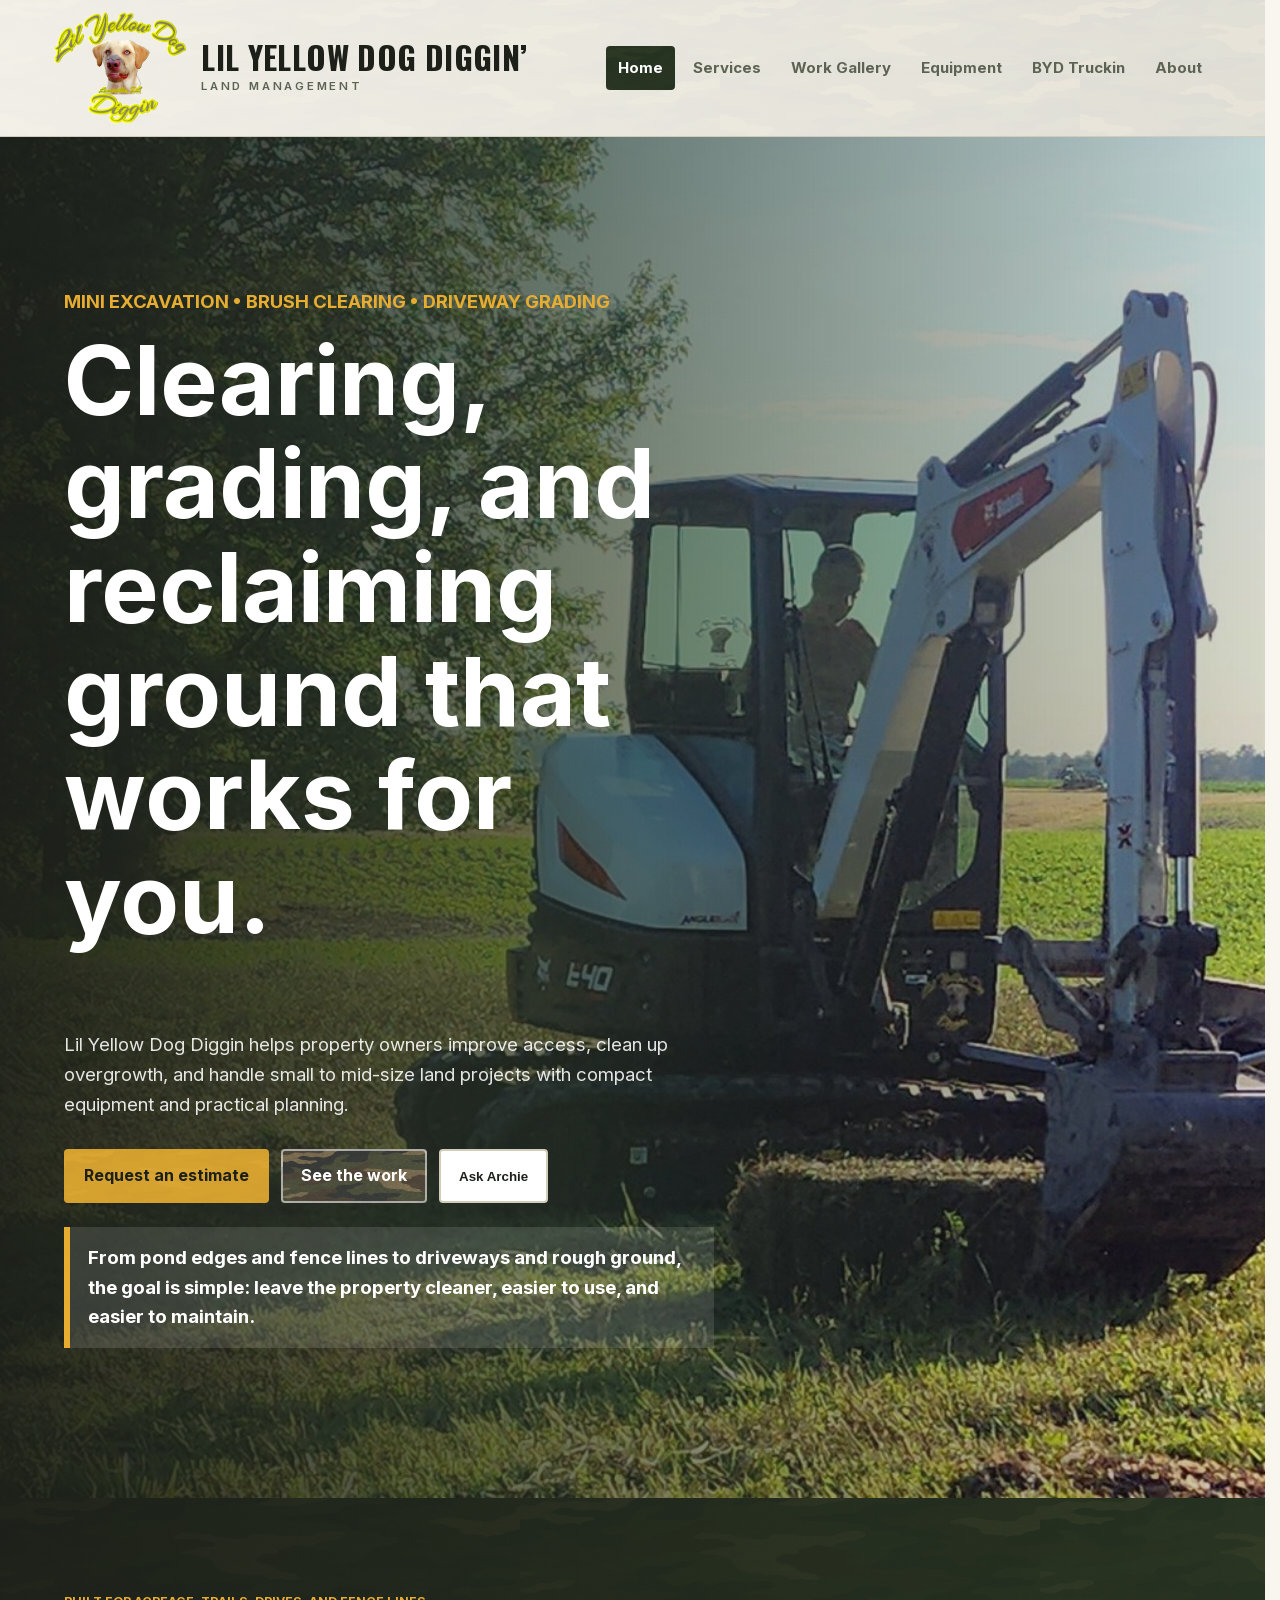
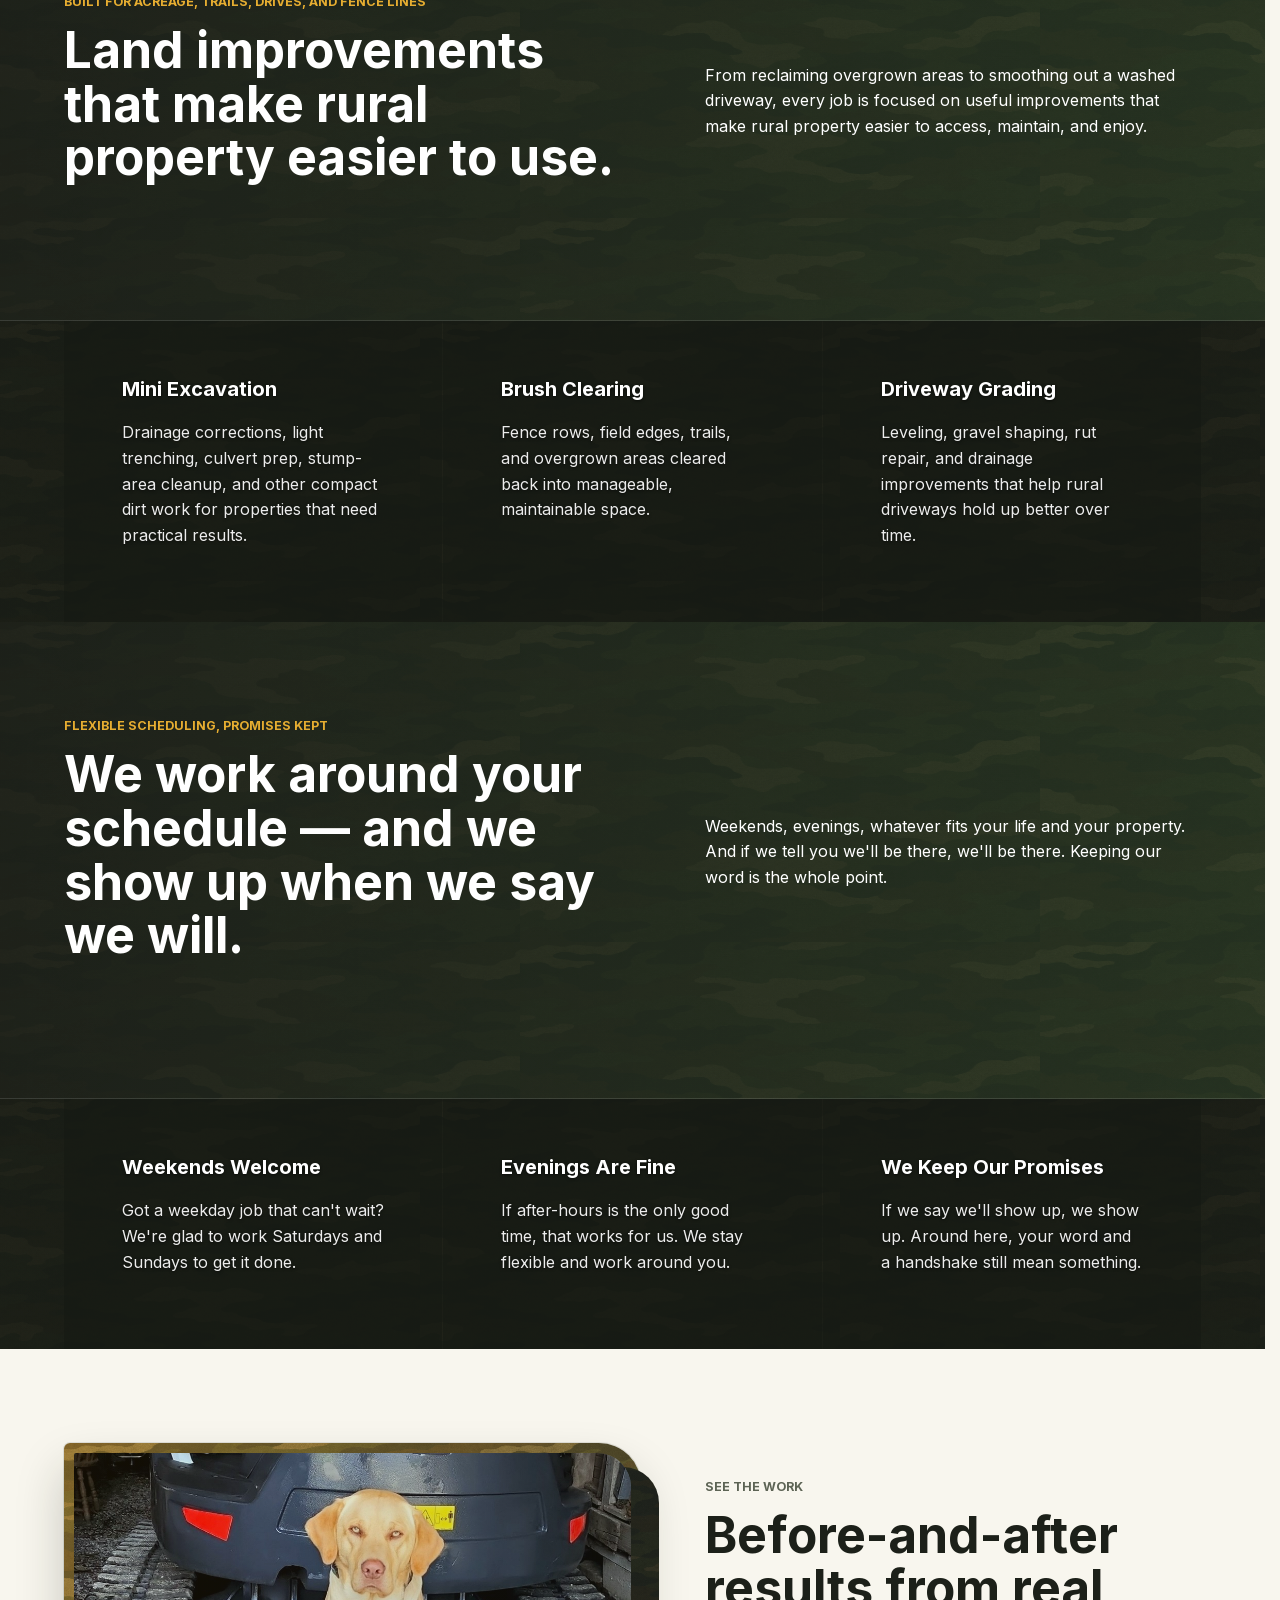
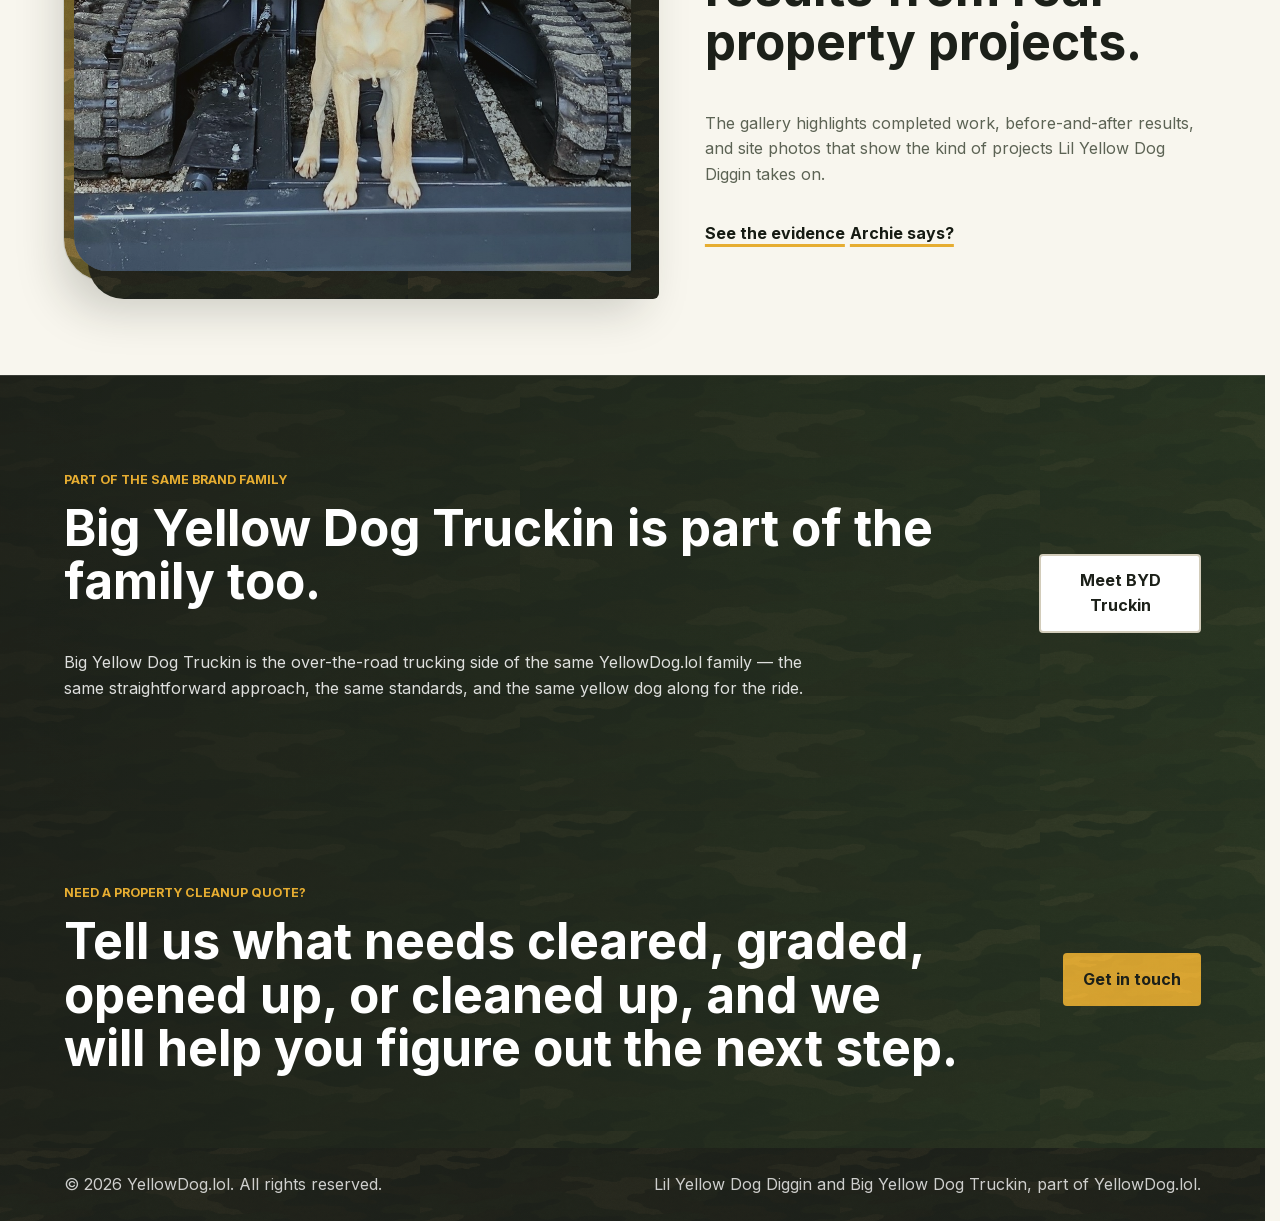
==== index.html @ 8adab882 "Add Open Graph / Twitter share tags So link previews (Facebook, iMessage, etc.) show the site title," ====
<!doctype html>
<html lang="en">
  <head>
    <meta charset="utf-8">
    <meta name="viewport" content="width=device-width, initial-scale=1">
    <title>Lil Yellow Dog Diggin | Land Management & Mini Excavation</title>
    <meta name="description" content="Mini excavation, mowing, brush clearing, fence row cleanup, driveway grading, deer food plots, and small-acreage land management.">
    <meta property="og:type" content="website">
    <meta property="og:site_name" content="Lil Yellow Dog Diggin">
    <meta property="og:title" content="Lil Yellow Dog Diggin | Land Management &amp; Mini Excavation">
    <meta property="og:description" content="Mini excavation, mowing, brush clearing, fence row cleanup, driveway grading, deer food plots, and small-acreage land management.">
    <meta property="og:url" content="https://yellowdog.lol/">
    <meta property="og:image" content="https://yellowdog.lol/assets/images/hero_01_field-machine.jpg">
    <meta property="og:image:width" content="1920">
    <meta property="og:image:height" content="1080">
    <meta property="og:image:alt" content="Lil Yellow Dog Diggin at work in the field">
    <meta name="twitter:card" content="summary_large_image">
    <meta name="twitter:title" content="Lil Yellow Dog Diggin | Land Management &amp; Mini Excavation">
    <meta name="twitter:description" content="Mini excavation, mowing, brush clearing, fence row cleanup, driveway grading, deer food plots, and small-acreage land management.">
    <meta name="twitter:image" content="https://yellowdog.lol/assets/images/hero_01_field-machine.jpg">
    <link rel="icon" href="assets/images/favicon_512.png">
    <link rel="apple-touch-icon" href="assets/images/apple-touch-icon.png">
    <link rel="preload" href="assets/fonts/inter-latin-var.woff2" as="font" type="font/woff2" crossorigin>
    <link rel="preload" href="assets/fonts/oswald-latin-var.woff2" as="font" type="font/woff2" crossorigin>
    <link rel="stylesheet" href="assets/css/styles.css">
  </head>
  <body>
    <header class="site-header">
      <a class="brand" href="index.html" aria-label="Lil Yellow Dog Diggin home">
        <img class="brand-logo" src="assets/images/logo-lil-yellow-dog.png" alt="">
        <span>
          <strong>Lil Yellow Dog Diggin’</strong>
          <small>Land Management</small>
        </span>
      </a>
      <button class="nav-toggle" type="button" aria-expanded="false" aria-controls="site-nav">Menu</button>
      <nav class="site-nav" id="site-nav" aria-label="Main navigation">
        <a href="index.html" aria-current="page">Home</a>
        <a href="services.html">Services</a>
        <a href="gallery.html">Work Gallery</a>
        <a href="equipment.html">Equipment</a>
        <a href="big-yellow-dog-truckin.html">BYD Truckin</a>
        <a href="about.html">About</a>
      </nav>
    </header>

    <main>
      <section class="hero">
        <img class="hero-photo field-machine" src="assets/images/hero_01_field-machine.jpg" alt="Mini excavator working along a rural field edge">
        <div class="hero-content">
          <p class="eyebrow">Mini excavation • Brush clearing • Driveway grading</p>
          <h1>Clearing, grading, and reclaiming ground that works for you.</h1>
          <p>Lil Yellow Dog Diggin helps property owners improve access, clean up overgrowth, and handle small to mid-size land projects with compact equipment and practical planning.</p>
          <div class="button-row">
            <a class="button primary" href="about.html#contact">Request an estimate</a>
            <a class="button secondary" href="gallery.html">See the work</a>
            <button
              class="button light archie-trigger"
              type="button"
              data-archie-quote="If it smells like mud and looks expensive, we should absolutely go inspect it."
            >
              Ask Archie
            </button>
          </div>
          <p class="archie-note light">From pond edges and fence lines to driveways and rough ground, the goal is simple: leave the property cleaner, easier to use, and easier to maintain.</p>
        </div>
      </section>

      <section class="section intro-grid">
        <div>
          <p class="eyebrow">Built for acreage, trails, drives, and fence lines</p>
          <h2>Land improvements that make rural property easier to use.</h2>
        </div>
        <p>From reclaiming overgrown areas to smoothing out a washed driveway, every job is focused on useful improvements that make rural property easier to access, maintain, and enjoy.</p>
      </section>

      <section class="section service-band" aria-label="Featured services">
        <article>
          <h3>Mini Excavation</h3>
          <p>Drainage corrections, light trenching, culvert prep, stump-area cleanup, and other compact dirt work for properties that need practical results.</p>
        </article>
        <article>
          <h3>Brush Clearing</h3>
          <p>Fence rows, field edges, trails, and overgrown areas cleared back into manageable, maintainable space.</p>
        </article>
        <article>
          <h3>Driveway Grading</h3>
          <p>Leveling, gravel shaping, rut repair, and drainage improvements that help rural driveways hold up better over time.</p>
        </article>
      </section>

      <section class="section intro-grid">
        <div>
          <p class="eyebrow">Flexible scheduling, promises kept</p>
          <h2>We work around your schedule — and we show up when we say we will.</h2>
        </div>
        <p>Weekends, evenings, whatever fits your life and your property. And if we tell you we'll be there, we'll be there. Keeping our word is the whole point.</p>
      </section>

      <section class="section service-band" aria-label="How we work">
        <article>
          <h3>Weekends Welcome</h3>
          <p>Got a weekday job that can't wait? We're glad to work Saturdays and Sundays to get it done.</p>
        </article>
        <article>
          <h3>Evenings Are Fine</h3>
          <p>If after-hours is the only good time, that works for us. We stay flexible and work around you.</p>
        </article>
        <article>
          <h3>We Keep Our Promises</h3>
          <p>If we say we'll show up, we show up. Around here, your word and a handshake still mean something.</p>
        </article>
      </section>

      <section class="section split">
        <div class="image-frame feature-frame">
          <img src="assets/images/social_02_dog-front.jpg" alt="Lil Yellow Dog sitting on the front blade of a compact excavator">
        </div>
        <div>
          <p class="eyebrow">See the work</p>
          <h2>Before-and-after results from real property projects.</h2>
          <p>The gallery highlights completed work, before-and-after results, and site photos that show the kind of projects Lil Yellow Dog Diggin takes on.</p>
          <a class="text-link" href="gallery.html">See the evidence</a>
          <button
            class="archie-link"
            type="button"
            data-archie-quote="I was there for quality control, morale support, and any snack-related emergencies."
          >
            Archie says?
          </button>
        </div>
      </section>

      <section class="section business-strip">
        <div>
          <p class="eyebrow">Part of the same brand family</p>
          <h2>Big Yellow Dog Truckin is part of the family too.</h2>
          <p>Big Yellow Dog Truckin is the over-the-road trucking side of the same YellowDog.lol family — the same straightforward approach, the same standards, and the same yellow dog along for the ride.</p>
        </div>
        <a class="button light" href="big-yellow-dog-truckin.html">Meet BYD Truckin</a>
      </section>

      <section class="cta">
        <div>
          <p class="eyebrow">Need a property cleanup quote?</p>
          <h2>Tell us what needs cleared, graded, opened up, or cleaned up, and we will help you figure out the next step.</h2>
        </div>
        <a class="button primary" href="about.html#contact">Get in touch</a>
      </section>
    </main>

    <footer class="site-footer">
      <p>&copy; <span id="year"></span> YellowDog.lol. All rights reserved.</p>
      <p>Lil Yellow Dog Diggin and Big Yellow Dog Truckin, part of YellowDog.lol.</p>
    </footer>

    <script src="assets/js/site.js"></script>
  </body>
</html>
---- assets/css/styles.css ----
/* Self-hosted fonts (latin variable). Preloaded in each page head + display:swap,
   so text paints in the final font from the first frame — no swap reflow. */
@font-face {
  font-family: "Inter";
  font-style: normal;
  font-weight: 400 700;
  font-display: swap;
  src: url("../fonts/inter-latin-var.woff2") format("woff2");
}

@font-face {
  font-family: "Oswald";
  font-style: normal;
  font-weight: 500 700;
  font-display: swap;
  src: url("../fonts/oswald-latin-var.woff2") format("woff2");
}

:root {
  --ink: #1c2019;
  --muted: #5c6354;
  --paper: #f8f6ee;
  --panel: #e9e5d8;
  --line: #d2ccba;
  --field: #3f4d32;
  --field-dark: #161b13;
  --camo-olive: #58633f;
  --camo-moss: #2b3524;
  --camo-bark: #4f3d2a;
  --camo-shadow: #151812;
  --camo-tan: #8d815e;
  --gold: #e6ad31;
  --rust: #9a5135;
  --white: #ffffff;
  --shadow: 0 18px 42px rgba(32, 35, 31, 0.12);
  --camo-pattern: url("../images/military-camo.png");
  font-family: Inter, ui-sans-serif, system-ui, -apple-system, BlinkMacSystemFont, "Segoe UI", sans-serif;
}

* {
  box-sizing: border-box;
}

html {
  background: var(--paper);
  color: var(--ink);
  scroll-behavior: smooth;
  text-size-adjust: 100%;
  /* Keep the viewport the single scroll container and always reserve the vertical
     scrollbar's width, so pages of differing height don't toggle the scrollbar and
     shift the layout sideways (the per-page "twitch"). */
  scrollbar-gutter: stable;
  overflow-x: clip;
}

body {
  margin: 0;
  font-size: 16px;
  line-height: 1.6;
  /* clip (not hidden) prevents horizontal overflow WITHOUT turning the body into
     its own scroll container, which would otherwise defeat the gutter reservation
     on html and let the scrollbar toggle jump the layout on every page. */
  overflow-x: clip;
}

body.modal-open {
  overflow: hidden;
}

img {
  display: block;
  max-width: 100%;
}

a {
  color: inherit;
}

code {
  background: rgba(28, 32, 25, 0.08);
  border: 1px solid rgba(28, 32, 25, 0.12);
  border-radius: 4px;
  color: var(--ink);
  font-size: 0.92em;
  overflow-wrap: anywhere;
  padding: 2px 5px;
}

.site-header {
  align-items: center;
  background:
    linear-gradient(90deg, rgba(248, 246, 238, 0.96), rgba(248, 246, 238, 0.88)),
    var(--camo-pattern);
  background-size: auto, 360px 220px;
  border-bottom: 1px solid var(--line);
  display: flex;
  gap: 24px;
  justify-content: space-between;
  min-height: 76px;
  padding: 12px clamp(18px, 4vw, 56px);
  position: sticky;
  top: 0;
  z-index: 10;
}

.brand {
  align-items: center;
  display: inline-flex;
  gap: 12px;
  min-width: 0;
  text-decoration: none;
}

.brand-logo {
  align-items: center;
  display: block;
  flex: 0 0 auto;
  height: 112px;
  object-fit: contain;
  width: 138px;
}

.brand strong,
.brand small {
  display: block;
}

.brand strong {
  font-family: "Oswald", "Inter", ui-sans-serif, system-ui, sans-serif;
  font-size: clamp(1.45rem, 1rem + 1.4vw, 2rem);
  font-weight: 700;
  letter-spacing: 0.012em;
  line-height: 1;
  text-transform: uppercase;
  color: var(--ink);
  overflow-wrap: anywhere;
}

.brand small {
  color: var(--muted);
  font-size: 0.72rem;
  font-weight: 600;
  letter-spacing: 0.24em;
  margin-top: 4px;
  text-transform: uppercase;
}

.site-nav {
  align-items: center;
  display: flex;
  gap: 6px;
}

.site-nav a {
  border-radius: 4px;
  color: var(--muted);
  font-size: 0.94rem;
  font-weight: 750;
  padding: 10px 12px;
  text-decoration: none;
}

.site-nav a:hover,
.site-nav a[aria-current="page"] {
  background:
    linear-gradient(rgba(38, 52, 33, 0.9), rgba(38, 52, 33, 0.9)),
    var(--camo-pattern);
  background-size: auto, 260px 180px;
  color: var(--white);
}

.nav-toggle {
  background:
    linear-gradient(rgba(28, 32, 25, 0.86), rgba(28, 32, 25, 0.86)),
    var(--camo-pattern);
  border: 0;
  border-radius: 4px;
  color: var(--white);
  display: none;
  font-weight: 800;
  min-height: 44px;
  padding: 10px 14px;
}

.hero {
  background:
    linear-gradient(rgba(28, 32, 25, 0.78), rgba(28, 32, 25, 0.78)),
    var(--camo-pattern);
  color: var(--white);
  display: grid;
  min-height: calc(100vh - 76px);
  overflow: hidden;
  position: relative;
}

.hero img {
  height: 100%;
  inset: 0;
  object-fit: cover;
  position: absolute;
  width: 100%;
}

.hero-photo.field-machine {
  object-position: center center;
}

.hero::after {
  background:
    linear-gradient(90deg, rgba(28, 32, 25, 0.94), rgba(38, 52, 33, 0.66) 44%, rgba(28, 32, 25, 0.18)),
    radial-gradient(ellipse at 18% 70%, rgba(184, 163, 109, 0.18), transparent 34%);
  content: "";
  inset: 0;
  position: absolute;
}

.hero-content {
  align-self: end;
  max-width: 780px;
  padding: clamp(80px, 12vw, 150px) clamp(20px, 5vw, 72px);
  position: relative;
  z-index: 1;
}

.eyebrow {
  color: var(--rust);
  font-size: 0.78rem;
  font-weight: 900;
  letter-spacing: 0;
  margin: 0 0 12px;
  text-transform: uppercase;
}

.hero .eyebrow {
  color: var(--gold);
}

h1,
h2,
h3,
p {
  margin-top: 0;
}

h1,
h2,
h3 {
  line-height: 1.08;
}

h1 {
  font-size: clamp(2.6rem, 8vw, 6rem);
  max-width: 980px;
}

h2 {
  font-size: clamp(1.8rem, 4vw, 3.1rem);
}

h3 {
  font-size: 1.25rem;
}

.hero p {
  color: rgba(255, 255, 255, 0.88);
  font-size: 1.16rem;
  max-width: 650px;
}

.button-row {
  display: flex;
  flex-wrap: wrap;
  gap: 12px;
  margin-top: 30px;
}

.button {
  border: 2px solid transparent;
  border-radius: 4px;
  display: inline-flex;
  align-items: center;
  font-weight: 900;
  justify-content: center;
  min-height: 48px;
  padding: 12px 18px;
  text-align: center;
  text-decoration: none;
}

.button.primary {
  background:
    linear-gradient(rgba(230, 173, 49, 0.9), rgba(230, 173, 49, 0.9)),
    var(--camo-pattern);
  background-size: auto, 220px 150px;
  color: var(--ink);
}

.button.secondary {
  background:
    linear-gradient(rgba(255, 255, 255, 0.1), rgba(255, 255, 255, 0.1)),
    var(--camo-pattern);
  background-size: auto, 240px 160px;
  border-color: rgba(255, 255, 255, 0.55);
  color: var(--white);
}

.button.light {
  background: var(--white);
  border-color: var(--line);
  color: var(--ink);
}

.archie-trigger {
  cursor: pointer;
}

.archie-note {
  background:
    linear-gradient(rgba(28, 32, 25, 0.92), rgba(28, 32, 25, 0.92)),
    var(--camo-pattern);
  background-size: auto, 260px 180px;
  border-left: 6px solid var(--gold);
  color: var(--white);
  font-weight: 850;
  margin: 24px 0 0;
  max-width: 620px;
  padding: 16px 18px;
}

.archie-note.light {
  background: rgba(255, 255, 255, 0.12);
  border-color: var(--gold);
  color: var(--white);
}

.archie-note.archie-note-dark {
  background:
    linear-gradient(rgba(28, 32, 25, 0.92), rgba(28, 32, 25, 0.92)),
    var(--camo-pattern);
  background-size: auto, 260px 180px;
  border-color: var(--gold);
  color: var(--white);
}

.section {
  padding: clamp(54px, 8vw, 94px) clamp(20px, 5vw, 72px);
}

.intro-grid,
.split,
.equipment-layout,
.contact-panel {
  align-items: center;
  display: grid;
  gap: clamp(26px, 5vw, 64px);
  grid-template-columns: minmax(0, 1fr) minmax(300px, 0.86fr);
}

.intro-grid {
  background:
    linear-gradient(90deg, rgba(28, 32, 25, 0.93), rgba(38, 52, 33, 0.84)),
    var(--camo-pattern);
  background-size: auto, 520px 320px;
  border-bottom: 1px solid rgba(255, 255, 255, 0.12);
  color: var(--white);
}

.intro-grid .eyebrow {
  color: var(--gold);
}

.page-hero p,
.split p,
.card p,
.project p,
.equipment-list p,
.contact-panel p {
  color: var(--muted);
}

.service-band {
  background:
    linear-gradient(rgba(24, 28, 21, 0.9), rgba(24, 28, 21, 0.9)),
    var(--camo-pattern);
  background-size: auto, 420px 260px;
  color: var(--white);
  display: grid;
  gap: 1px;
  grid-template-columns: repeat(3, minmax(0, 1fr));
  padding-bottom: 0;
  padding-top: 0;
}

.service-band article {
  background: rgba(20, 24, 18, 0.5);
  min-height: 240px;
  padding: clamp(28px, 5vw, 58px);
}

.service-band article h3,
.service-band p {
  text-shadow: 0 1px 3px rgba(0, 0, 0, 0.6);
}

.service-band p {
  color: rgba(255, 255, 255, 0.92);
}

.media-placeholder {
  align-items: center;
  aspect-ratio: 4 / 3;
  background:
    linear-gradient(135deg, rgba(248, 246, 238, 0.72), rgba(248, 246, 238, 0.46)),
    var(--camo-pattern);
  background-size: auto, 340px 220px;
  border: 1px solid var(--line);
  color: var(--muted);
  display: flex;
  font-weight: 900;
  justify-content: center;
  min-height: 240px;
  text-align: center;
}

.media-placeholder.vertical {
  aspect-ratio: 3 / 4;
}

.media-placeholder.after {
  background:
    linear-gradient(135deg, rgba(82, 111, 74, 0.22), rgba(230, 173, 49, 0.28)),
    var(--camo-pattern);
  background-size: auto, 340px 220px;
}

.image-frame {
  background:
    linear-gradient(rgba(28, 32, 25, 0.08), rgba(28, 32, 25, 0.08)),
    var(--camo-pattern);
  background-size: auto, 420px 260px;
  border: 1px solid var(--line);
  box-shadow: var(--shadow);
  overflow: hidden;
}

.image-frame img {
  aspect-ratio: 4 / 3;
  height: 100%;
  object-fit: cover;
  width: 100%;
}

.feature-frame {
  background:
    linear-gradient(135deg, rgba(230, 173, 49, 0.42), rgba(63, 77, 50, 0.3)),
    var(--camo-pattern);
  background-size: auto, 420px 260px;
  border: 0;
  border-radius: 6px 42px 6px 42px;
  box-shadow:
    0 26px 48px rgba(28, 32, 25, 0.22),
    0 0 0 1px rgba(28, 32, 25, 0.1);
  overflow: visible;
  padding: 10px;
  position: relative;
  z-index: 0;
}

.feature-frame::before {
  background:
    linear-gradient(rgba(28, 32, 25, 0.72), rgba(28, 32, 25, 0.72)),
    var(--camo-pattern);
  background-size: auto, 320px 220px;
  border-radius: 6px 36px 6px 36px;
  content: "";
  inset: 24px -18px -18px 24px;
  position: absolute;
  z-index: -1;
}

.feature-frame::after {
  background: linear-gradient(135deg, rgba(230, 173, 49, 0.08), rgba(28, 32, 25, 0.36));
  border-radius: 2px 34px 2px 34px;
  content: "";
  inset: 10px;
  pointer-events: none;
  position: absolute;
}

.feature-frame img {
  border-radius: 2px 34px 2px 34px;
  box-shadow: inset 0 0 0 1px rgba(255, 255, 255, 0.24);
}

.image-frame.vertical img {
  aspect-ratio: 3 / 4;
  object-position: center top;
}

.text-link {
  color: var(--field-dark);
  font-weight: 900;
  text-decoration-color: var(--gold);
  text-decoration-thickness: 3px;
  text-underline-offset: 5px;
}

.archie-link {
  background: none;
  border: 0;
  color: var(--field-dark);
  cursor: pointer;
  display: inline-block;
  font: inherit;
  font-weight: 900;
  margin-top: 18px;
  padding: 0;
  text-decoration: underline;
  text-decoration-color: var(--gold);
  text-decoration-thickness: 3px;
  text-underline-offset: 5px;
}

.cta {
  align-items: center;
  background:
    linear-gradient(90deg, rgba(28, 32, 25, 0.92), rgba(38, 52, 33, 0.82)),
    var(--camo-pattern);
  background-size: auto, 520px 320px;
  color: var(--white);
  display: flex;
  gap: 26px;
  justify-content: space-between;
  padding: clamp(42px, 7vw, 72px) clamp(20px, 5vw, 72px);
}

.business-strip {
  align-items: center;
  background:
    linear-gradient(90deg, rgba(28, 32, 25, 0.93), rgba(38, 52, 33, 0.84)),
    var(--camo-pattern);
  background-size: auto, 520px 320px;
  border-top: 1px solid rgba(255, 255, 255, 0.12);
  color: var(--white);
  display: flex;
  gap: 26px;
  justify-content: space-between;
}

.business-strip .eyebrow {
  color: var(--gold);
}

.business-strip p {
  color: rgba(255, 255, 255, 0.85);
  max-width: 760px;
}

.cta h2 {
  margin-bottom: 0;
  max-width: 900px;
}

.cta .eyebrow {
  color: var(--gold);
}

.page-hero {
  background:
    linear-gradient(90deg, rgba(233, 229, 216, 0.96), rgba(233, 229, 216, 0.78)),
    var(--camo-pattern);
  background-size: auto, 520px 320px;
  padding: clamp(70px, 12vw, 130px) clamp(20px, 5vw, 72px) clamp(48px, 7vw, 80px);
}

.page-hero h1 {
  font-size: clamp(2.3rem, 6vw, 4.8rem);
  margin-bottom: 18px;
}

.page-hero p {
  max-width: 760px;
}

.truck-hero {
  background:
    linear-gradient(90deg, rgba(28, 32, 25, 0.9), rgba(63, 77, 50, 0.76)),
    var(--camo-pattern);
  background-size: auto, 520px 320px;
  color: var(--white);
}

.truck-hero p {
  color: rgba(255, 255, 255, 0.82);
}

.truck-photo-stack {
  display: grid;
  gap: 18px;
  grid-template-columns: 1.2fr 0.8fr;
}

.truck-photo-slot {
  aspect-ratio: 4 / 3;
  background:
    linear-gradient(135deg, rgba(28, 32, 25, 0.74), rgba(230, 173, 49, 0.26)),
    var(--camo-pattern);
  background-size: auto, 360px 240px;
  border: 1px solid rgba(28, 32, 25, 0.2);
  box-shadow: var(--shadow);
  color: var(--white);
  margin: 0;
  min-height: 220px;
  overflow: hidden;
  position: relative;
}

.truck-photo-slot.primary-slot {
  aspect-ratio: 3 / 4;
  grid-row: span 2;
}

.truck-photo-slot img {
  height: 100%;
  object-fit: cover;
  width: 100%;
}

.truck-photo-slot figcaption {
  background:
    linear-gradient(rgba(28, 32, 25, 0.88), rgba(28, 32, 25, 0.88)),
    var(--camo-pattern);
  background-size: auto, 220px 150px;
  bottom: 12px;
  color: var(--white);
  font-size: 0.78rem;
  font-weight: 900;
  left: 12px;
  max-width: calc(100% - 24px);
  padding: 6px 10px;
  position: absolute;
}

.truck-cards .card:nth-child(2) {
  border-top-color: var(--rust);
}

.cards-grid {
  display: grid;
  gap: 18px;
  grid-template-columns: repeat(3, minmax(0, 1fr));
}

.card {
  background: var(--white);
  border: 1px solid var(--line);
  border-top: 8px solid var(--camo-moss);
  border-radius: 6px;
  box-shadow: var(--shadow);
  padding: 28px;
}

.card h2,
.equipment-list h2 {
  font-size: 1.35rem;
}

.process {
  background:
    linear-gradient(rgba(38, 52, 33, 0.78), rgba(38, 52, 33, 0.78)),
    var(--camo-pattern);
  background-size: auto, 420px 260px;
  color: var(--white);
}

.process ol {
  display: grid;
  gap: 18px;
  grid-template-columns: repeat(3, minmax(0, 1fr));
  list-style-position: inside;
  margin: 26px 0 0;
  padding: 0;
}

.process li {
  background: rgba(255, 255, 255, 0.1);
  padding: 24px;
}

.gallery-list {
  display: grid;
  gap: 42px;
}

.section-heading {
  margin-bottom: 28px;
  max-width: 760px;
}

.project {
  align-items: center;
  border-bottom: 1px solid var(--line);
  display: grid;
  gap: 32px;
  grid-template-columns: minmax(0, 1.2fr) minmax(280px, 0.8fr);
  padding-bottom: 42px;
}

.before-after {
  display: grid;
  gap: 14px;
  grid-template-columns: repeat(auto-fit, minmax(220px, 1fr));
}

.project-photo {
  background: var(--ink);
  border: 1px solid var(--line);
  margin: 0;
  overflow: hidden;
  position: relative;
}

.project-photo img {
  aspect-ratio: 4 / 3;
  height: 100%;
  object-fit: cover;
  width: 100%;
}

.project-photo.portrait img {
  aspect-ratio: 3 / 4;
}

.project-photo figcaption {
  background:
    linear-gradient(rgba(28, 32, 25, 0.88), rgba(28, 32, 25, 0.88)),
    var(--camo-pattern);
  background-size: auto, 220px 150px;
  bottom: 12px;
  color: var(--white);
  font-size: 0.78rem;
  font-weight: 900;
  left: 12px;
  padding: 6px 10px;
  position: absolute;
  text-transform: uppercase;
}

.project-meta {
  display: grid;
  gap: 10px;
  grid-template-columns: repeat(2, minmax(0, 1fr));
  margin: 24px 0 0;
}

.project-meta div {
  background: var(--white);
  border-left: 6px solid var(--gold);
  padding: 14px;
}

.project-meta dt {
  color: var(--muted);
  font-size: 0.72rem;
  font-weight: 900;
  text-transform: uppercase;
}

.project-meta dd {
  color: var(--ink);
  font-weight: 800;
  margin: 2px 0 0;
}

.gallery-archive {
  border-top: 1px solid var(--line);
  padding-top: 44px;
}

.archive-group {
  background: var(--white);
  border: 1px solid var(--line);
  margin-bottom: 16px;
}

.archive-group > summary {
  align-items: center;
  color: var(--ink);
  cursor: pointer;
  display: flex;
  font-family: "Oswald", sans-serif;
  font-size: 1.05rem;
  font-weight: 700;
  justify-content: space-between;
  letter-spacing: 0.04em;
  list-style: none;
  padding: 18px 22px;
  text-transform: uppercase;
}

.archive-group > summary::-webkit-details-marker {
  display: none;
}

.archive-group > summary::after {
  color: var(--gold);
  content: "+";
  font-size: 1.5rem;
  font-weight: 700;
  line-height: 1;
  margin-left: 16px;
}

.archive-group[open] > summary::after {
  content: "\2013";
}

.archive-group[open] > summary {
  border-bottom: 1px solid var(--line);
}

.archive-group > .gallery-list {
  padding: 32px 22px;
}

.spec-list {
  display: grid;
  gap: 12px;
  margin: 0;
}

.spec-list div {
  background: var(--white);
  border-left: 6px solid var(--gold);
  box-shadow: var(--shadow);
  padding: 16px 18px;
}

.spec-list dt {
  color: var(--muted);
  font-size: 0.72rem;
  font-weight: 900;
  text-transform: uppercase;
}

.spec-list dd {
  color: var(--ink);
  font-size: 1.05rem;
  font-weight: 800;
  margin: 4px 0 0;
}

.empty-gallery {
  background: var(--white);
  border: 1px solid var(--line);
  box-shadow: var(--shadow);
  margin: 0;
  padding: 28px;
}

.field-gallery {
  background: var(--panel);
  border-top: 1px solid var(--line);
}

.photo-grid {
  display: grid;
  gap: 18px;
  grid-template-columns: repeat(3, minmax(0, 1fr));
}

.photo-grid.truck-gallery {
  grid-template-columns: repeat(auto-fit, minmax(240px, 1fr));
}

.photo-grid figure {
  background: var(--white);
  border: 1px solid var(--line);
  box-shadow: var(--shadow);
  margin: 0;
  overflow: hidden;
}

.photo-grid img {
  aspect-ratio: 4 / 3;
  height: 100%;
  object-fit: cover;
  width: 100%;
}

.photo-grid figure:nth-child(1) img {
  object-position: center center;
}

.photo-grid figure:nth-child(2) img {
  object-position: center center;
}

.photo-grid figure:nth-child(3) img {
  object-position: center center;
}

.photo-grid figcaption {
  color: var(--ink);
  font-weight: 900;
  padding: 14px 16px;
}

.equipment-photo img {
  aspect-ratio: 4 / 3;
  border: 1px solid var(--line);
  object-fit: cover;
  width: 100%;
}

.equipment-list {
  display: grid;
  gap: 18px;
}

.equipment-list article,
.contact-details {
  background: var(--white);
  border-left: 8px solid var(--camo-olive);
  box-shadow: var(--shadow);
  padding: 24px;
}

.contact-panel {
  background:
    linear-gradient(90deg, rgba(233, 229, 216, 0.96), rgba(233, 229, 216, 0.82)),
    var(--camo-pattern);
  background-size: auto, 520px 320px;
}

.contact-details p {
  margin-bottom: 10px;
  overflow-wrap: anywhere;
}

.contact-details p:last-child {
  margin-bottom: 0;
}

.contact-actions {
  display: flex;
  flex-wrap: wrap;
  gap: 12px;
  margin-top: 24px;
}

.archie-modal {
  inset: 0;
  position: fixed;
  z-index: 30;
}

.archie-modal-backdrop {
  background: rgba(21, 24, 18, 0.74);
  inset: 0;
  position: absolute;
}

.archie-modal-dialog {
  inset: 50% auto auto 50%;
  max-width: min(92vw, 760px);
  position: absolute;
  transform: translate(-50%, -50%);
  width: 100%;
}

.archie-modal-close {
  background:
    linear-gradient(rgba(28, 32, 25, 0.88), rgba(28, 32, 25, 0.88)),
    var(--camo-pattern);
  background-size: auto, 260px 180px;
  border: 0;
  border-radius: 999px;
  color: var(--white);
  cursor: pointer;
  font-weight: 900;
  padding: 10px 16px;
  position: absolute;
  right: 14px;
  top: 14px;
  z-index: 1;
}

.archie-modal-card {
  background: var(--paper);
  border: 1px solid var(--line);
  border-radius: 20px;
  box-shadow: 0 28px 80px rgba(21, 24, 18, 0.34);
  margin: 0;
  overflow: hidden;
}

.archie-modal-card img {
  aspect-ratio: 4 / 3;
  display: block;
  object-fit: cover;
  object-position: center top;
  width: 100%;
}

.archie-modal-card figcaption {
  background:
    linear-gradient(180deg, rgba(248, 246, 238, 0.96), rgba(233, 229, 216, 0.96)),
    var(--camo-pattern);
  background-size: auto, 420px 260px;
  padding: 26px 24px 28px;
}

.archie-modal-card h2 {
  margin-bottom: 12px;
}

.archie-modal-card figcaption p:last-child {
  color: var(--ink);
  font-size: 1.08rem;
  font-weight: 800;
  margin-bottom: 0;
}

.site-footer {
  align-items: center;
  background:
    linear-gradient(rgba(28, 32, 25, 0.86), rgba(28, 32, 25, 0.86)),
    var(--camo-pattern);
  background-size: auto, 420px 260px;
  color: rgba(255, 255, 255, 0.78);
  display: flex;
  gap: 18px;
  justify-content: space-between;
  padding: 24px clamp(20px, 5vw, 72px);
}

.site-footer p {
  margin: 0;
}

@media (max-width: 1080px) {
  .site-header {
    align-items: flex-start;
    flex-wrap: wrap;
  }

  .nav-toggle {
    display: inline-flex;
  }

  .site-nav {
    display: none;
    flex-basis: 100%;
    flex-direction: column;
    width: 100%;
  }

  .site-nav.is-open {
    display: flex;
  }

  .site-nav a {
    min-height: 44px;
    width: 100%;
  }
}

@media (max-width: 860px) {
  .site-header {
    align-items: flex-start;
    flex-wrap: wrap;
    gap: 12px;
    min-height: 68px;
    padding: 10px 16px;
  }

  .nav-toggle {
    display: inline-flex;
  }

  .site-nav {
    display: none;
    flex-basis: 100%;
    flex-direction: column;
    width: 100%;
  }

  .site-nav.is-open {
    display: flex;
  }

  .site-nav a {
    min-height: 44px;
    width: 100%;
  }

  .hero {
    min-height: min(720px, calc(100svh - 68px));
  }

  .hero::after {
    background:
      linear-gradient(180deg, rgba(28, 32, 25, 0.32), rgba(28, 32, 25, 0.92)),
      radial-gradient(ellipse at 28% 76%, rgba(184, 163, 109, 0.2), transparent 34%);
  }

  .intro-grid,
  .split,
  .equipment-layout,
  .contact-panel,
  .project,
  .service-band,
  .cards-grid,
  .photo-grid,
  .process ol {
    grid-template-columns: 1fr;
  }

  .cta,
  .business-strip,
  .site-footer {
    align-items: flex-start;
    flex-direction: column;
  }

  .truck-photo-stack {
    grid-template-columns: 1fr;
  }

  .truck-photo-slot.primary-slot {
    aspect-ratio: 4 / 3;
    grid-row: auto;
  }

  .cards-grid,
  .gallery-list {
    gap: 16px;
  }

  .project {
    gap: 22px;
    padding-bottom: 32px;
  }
}

@media (max-width: 560px) {
  body {
    font-size: 15px;
  }

  .site-header {
    position: relative;
  }

  .brand {
    max-width: calc(100% - 84px);
  }

  .brand-logo {
    height: 78px;
    width: 94px;
  }

  .feature-frame {
    border-radius: 6px 28px 6px 28px;
    padding: 8px;
  }

  .feature-frame::before {
    border-radius: 6px 24px 6px 24px;
    inset: 18px -10px -12px 18px;
  }

  .feature-frame::after,
  .feature-frame img {
    border-radius: 2px 22px 2px 22px;
  }

  .brand strong {
    font-size: 1.3rem;
  }

  .brand small {
    font-size: 0.62rem;
    letter-spacing: 0.2em;
  }

  h1 {
    font-size: clamp(2.2rem, 14vw, 3.6rem);
  }

  h2 {
    font-size: clamp(1.65rem, 9vw, 2.35rem);
  }

  .page-hero h1 {
    font-size: clamp(2rem, 12vw, 3rem);
  }

  .hero-content {
    padding: 120px 18px 54px;
  }

  .section {
    padding: 44px 18px;
  }

  .page-hero {
    padding: 54px 18px 42px;
  }

  .service-band article,
  .card,
  .process li,
  .equipment-list article,
  .contact-details {
    padding: 22px;
  }

  .media-placeholder {
    min-height: 190px;
  }

  .archie-note {
    padding: 14px 16px;
  }

  .truck-photo-slot {
    min-height: 180px;
  }

  .button {
    width: 100%;
  }

  .archie-link {
    margin-top: 16px;
  }

  .before-after {
    grid-template-columns: 1fr;
  }

  .project-meta {
    grid-template-columns: 1fr;
  }

  .project-photo figcaption {
    bottom: 8px;
    left: 8px;
  }

  .archie-modal-dialog {
    max-width: min(92vw, 560px);
  }

  .archie-modal-close {
    right: 10px;
    top: 10px;
  }

  .archie-modal-card figcaption {
    padding: 22px 18px 24px;
  }

  /* ===================================================================
     MOBILE DENSITY TRIM — added 2026-08-12
     Tighter vertical spacing on phones (≤560px) to reduce scrolling.
     Overrides the mobile section/hero padding set earlier in this block.
     ROLLBACK: delete this entire commented block, then rebuild
     (scripts/build-dist.sh) — nothing else depends on it.
     ORIGINAL mobile values (restore these if reverting by hand):
       .hero-content              padding: 120px 18px 54px;
       .section                   padding: 44px 18px;  gap: 26px (clamp min)
       .page-hero                 padding: 54px 18px 42px;
       card/article/contact/etc.  padding: 22px;
     =================================================================== */
  .hero-content {
    padding: 88px 18px 38px;
  }

  .section {
    padding: 30px 18px;
    gap: 18px;
  }

  .page-hero {
    padding: 40px 18px 28px;
  }

  .service-band article,
  .card,
  .process li,
  .equipment-list article,
  .contact-details {
    padding: 18px;
  }
  /* ============ end MOBILE DENSITY TRIM ============ */
}

@media (max-width: 380px) {
  .brand {
    gap: 8px;
  }

  .brand strong {
    font-size: 1.1rem;
  }

  .nav-toggle {
    padding: 9px 11px;
  }

  .hero-content {
    padding-top: 90px;
  }
}
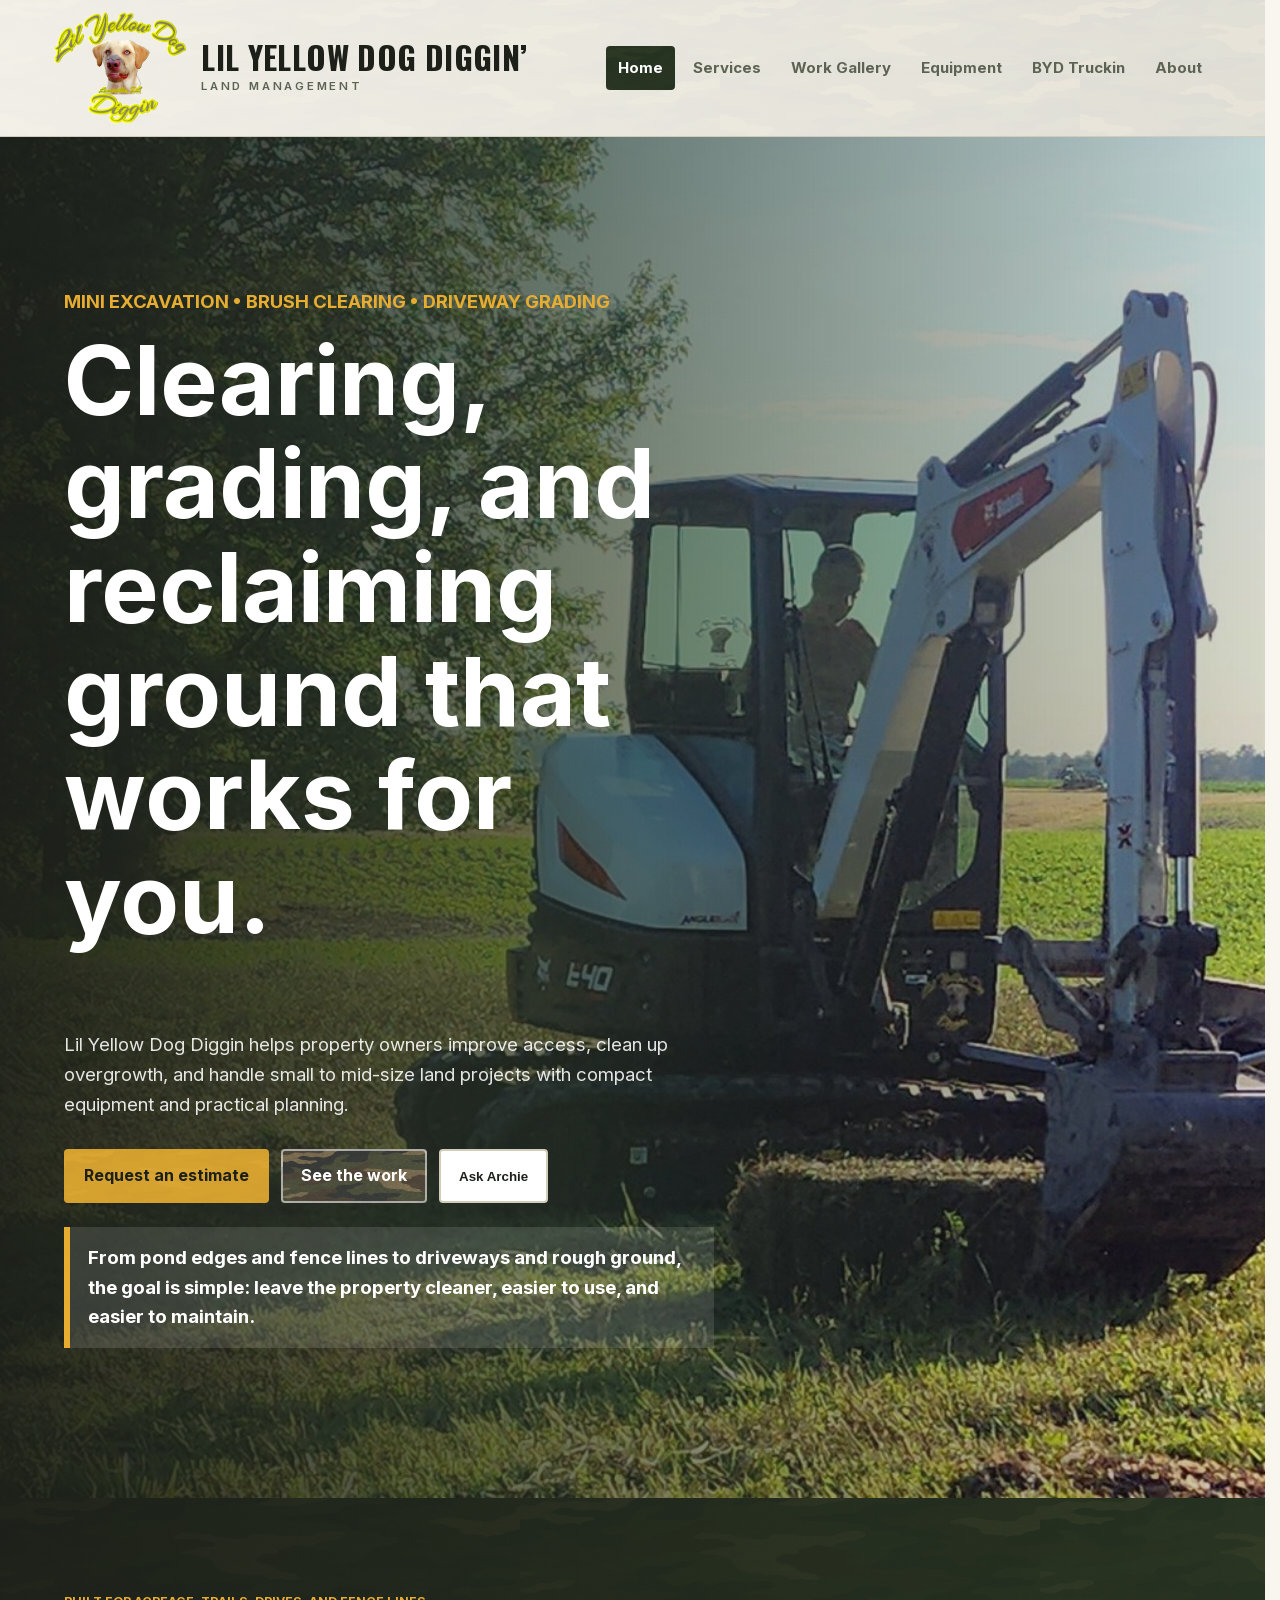
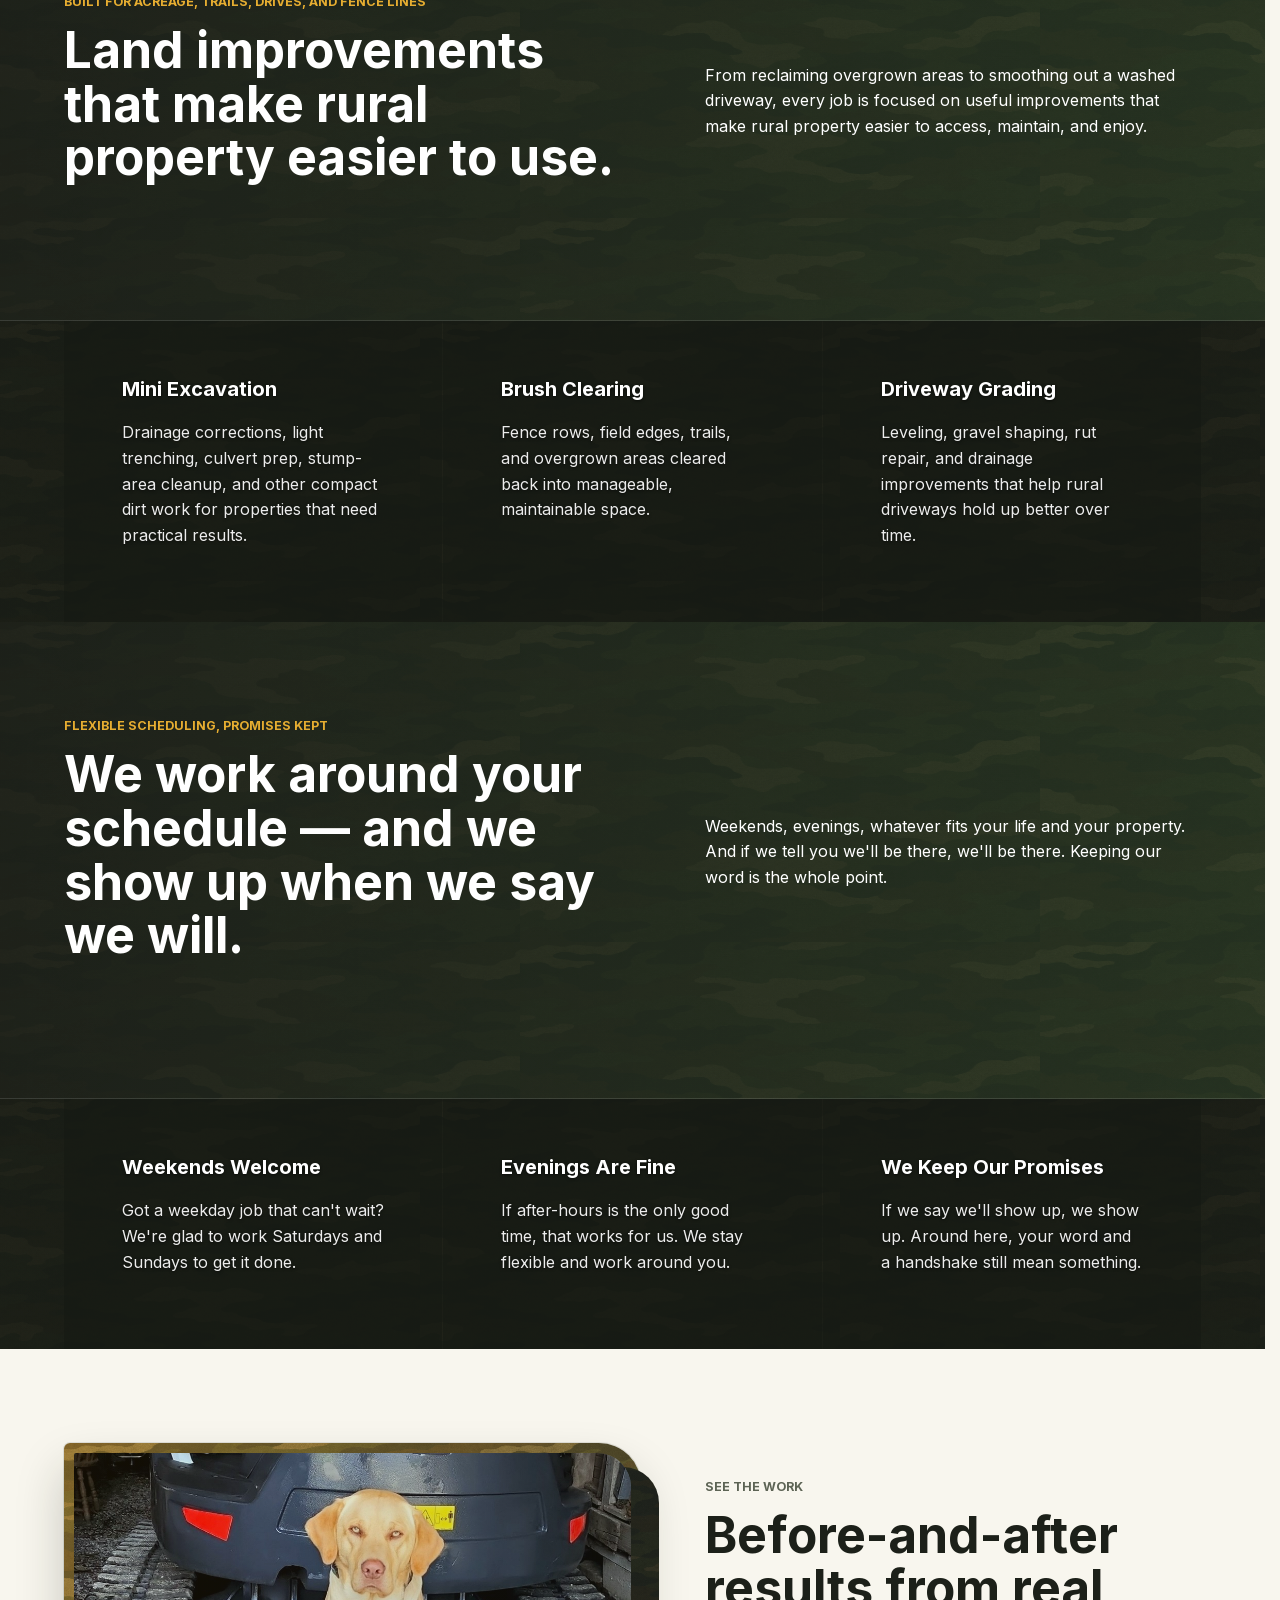
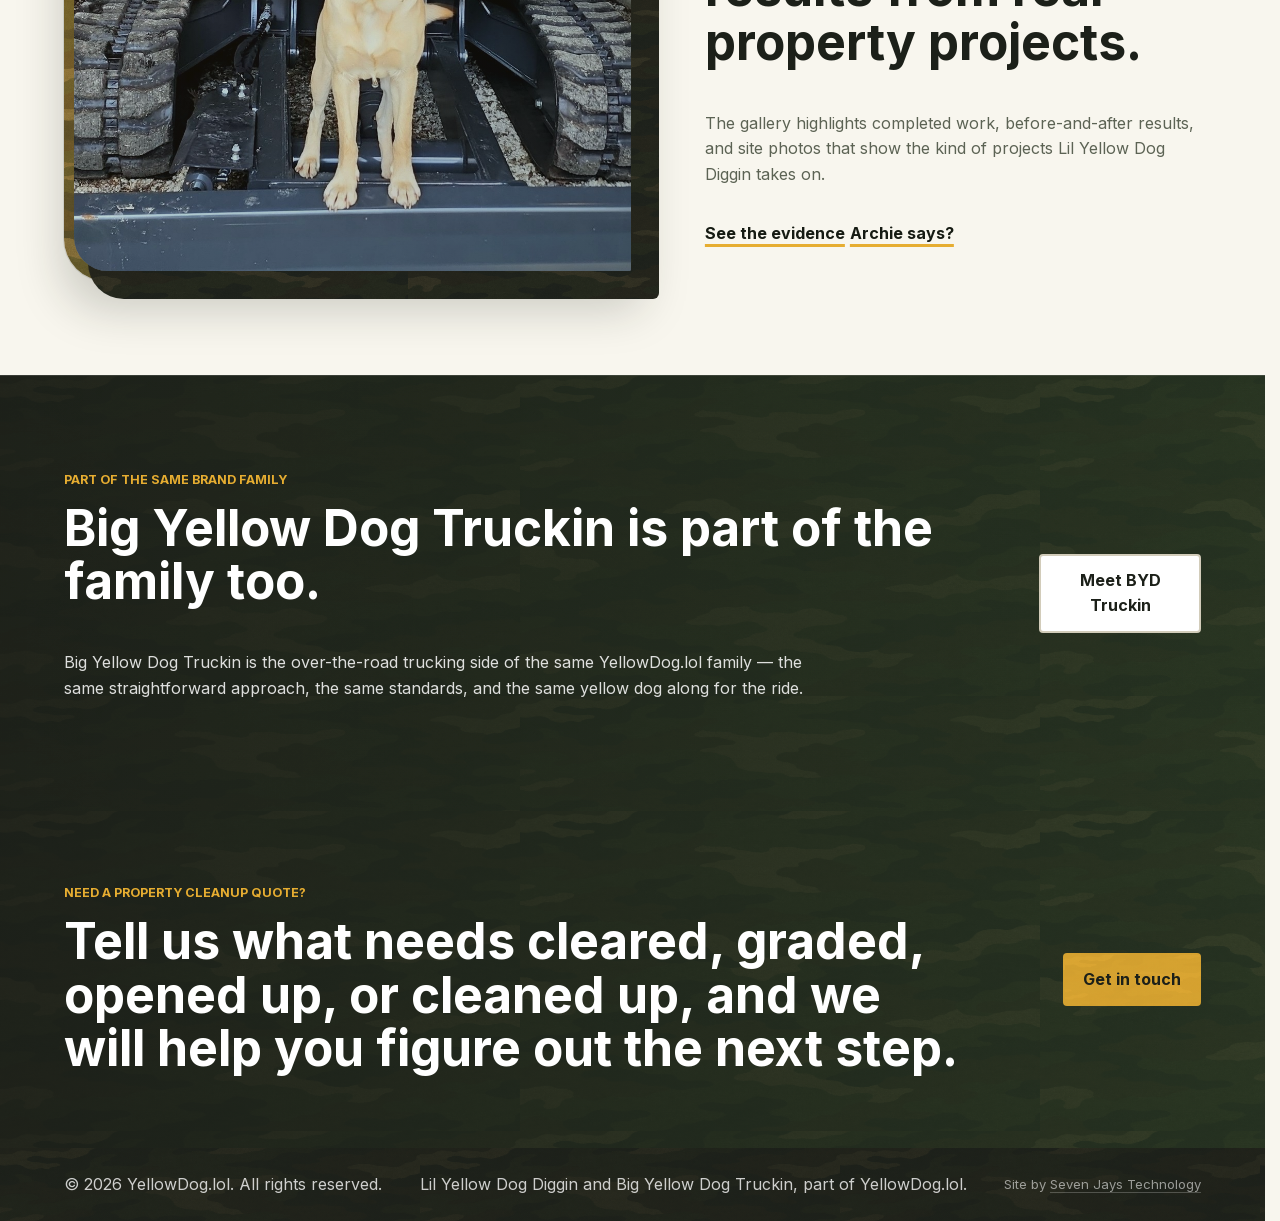
==== commit 9bc07585: "Add Seven Jays Technology build credit to footer A quiet attribution line linking to sevenjays.tech," ====
--- a/index.html
+++ b/index.html
@@ -152,6 +152,7 @@
     <footer class="site-footer">
       <p>&copy; <span id="year"></span> YellowDog.lol. All rights reserved.</p>
       <p>Lil Yellow Dog Diggin and Big Yellow Dog Truckin, part of YellowDog.lol.</p>
+      <p class="footer-credit">Site by <a href="https://sevenjays.tech">Seven Jays Technology</a></p>
     </footer>
 
     <script src="assets/js/site.js"></script>
--- a/assets/css/styles.css
+++ b/assets/css/styles.css
@@ -1039,6 +1039,33 @@
   margin: 0;
 }
 
+/* Build credit. Deliberately the quietest line in the footer: smaller and
+   dimmer than the two site lines, so it reads as an attribution rather than
+   site content. Still holds ~5.5:1 on the camo ground, comfortably above the
+   4.5:1 floor — quiet is not the same as unreadable. */
+.footer-credit {
+  color: rgba(255, 255, 255, 0.55);
+  font-size: 0.82rem;
+}
+
+.footer-credit a {
+  border-bottom: 1px solid rgba(255, 255, 255, 0.22);
+  color: inherit;
+  text-decoration: none;
+}
+
+.footer-credit a:hover {
+  border-bottom-color: var(--gold);
+  color: var(--white);
+}
+
+.footer-credit a:focus-visible {
+  border-bottom-color: transparent;
+  color: var(--white);
+  outline: 2px solid var(--gold);
+  outline-offset: 3px;
+}
+
 @media (max-width: 1080px) {
   .site-header {
     align-items: flex-start;
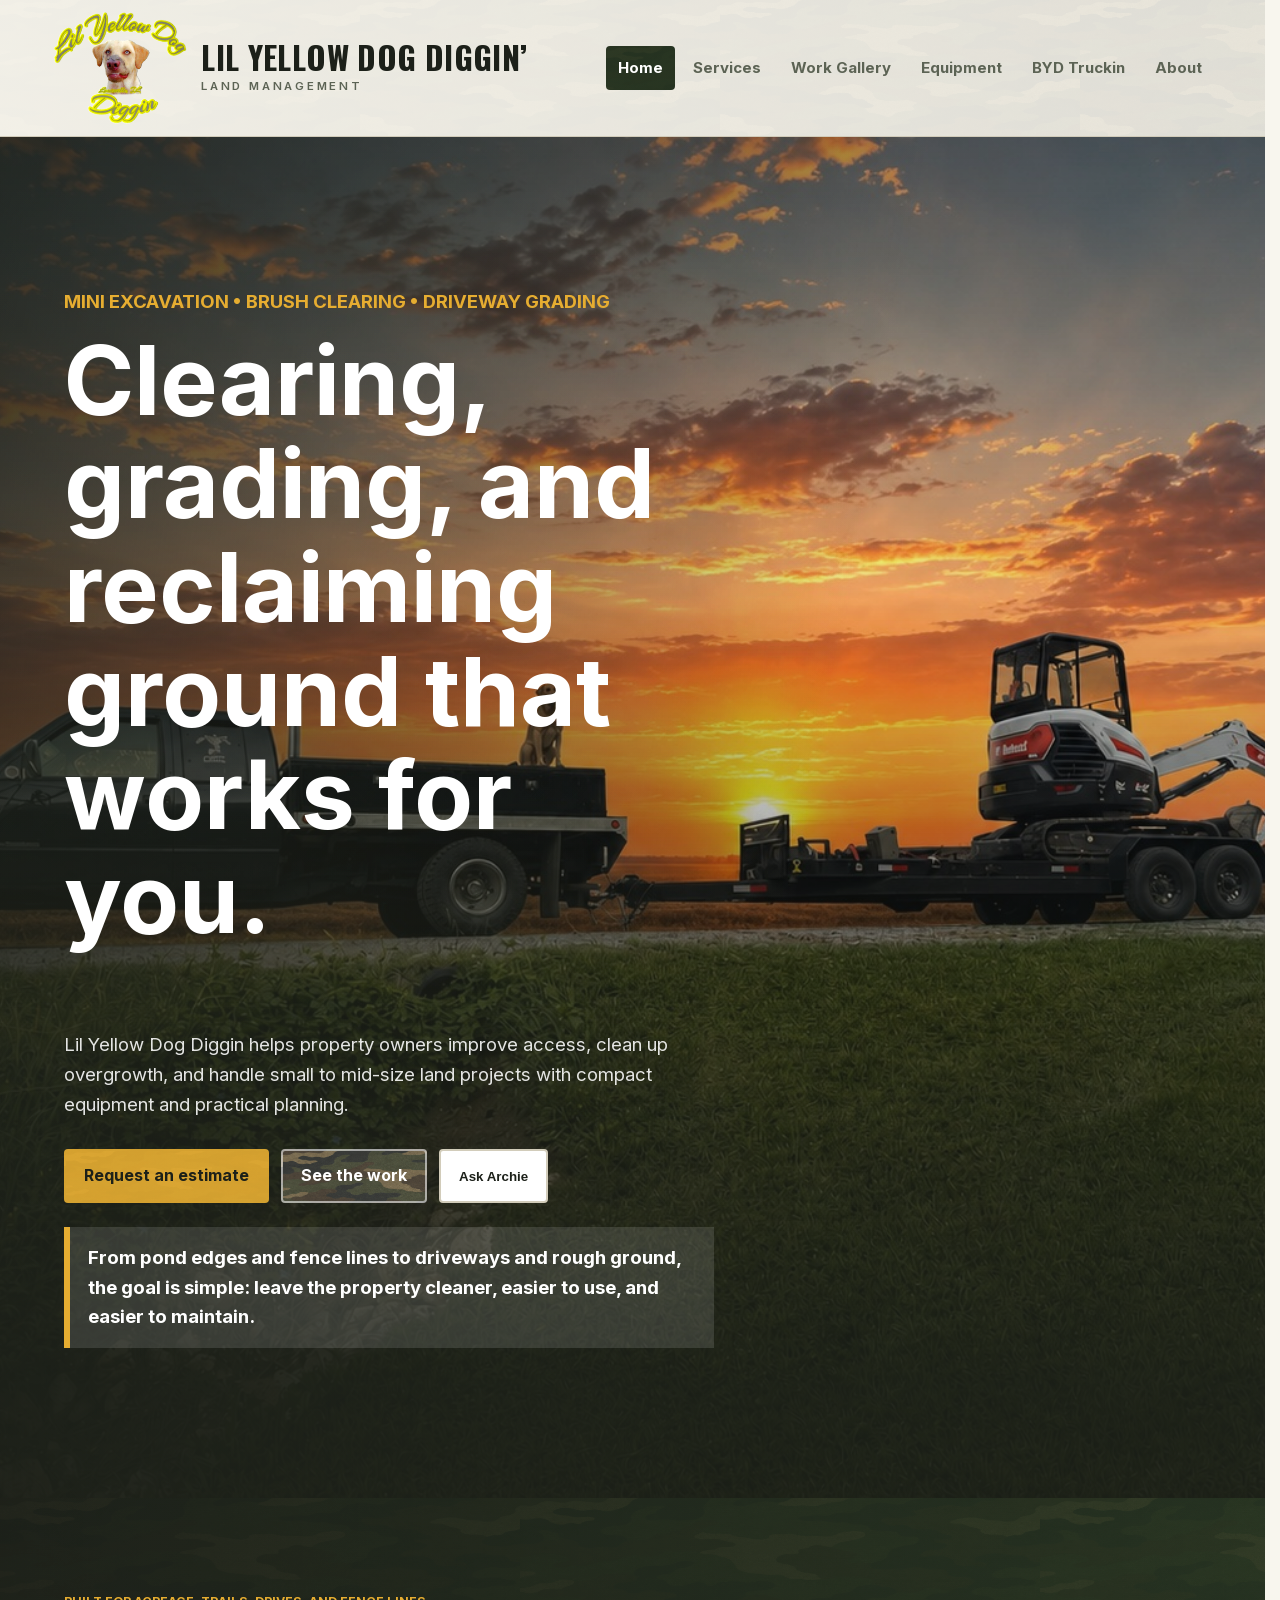
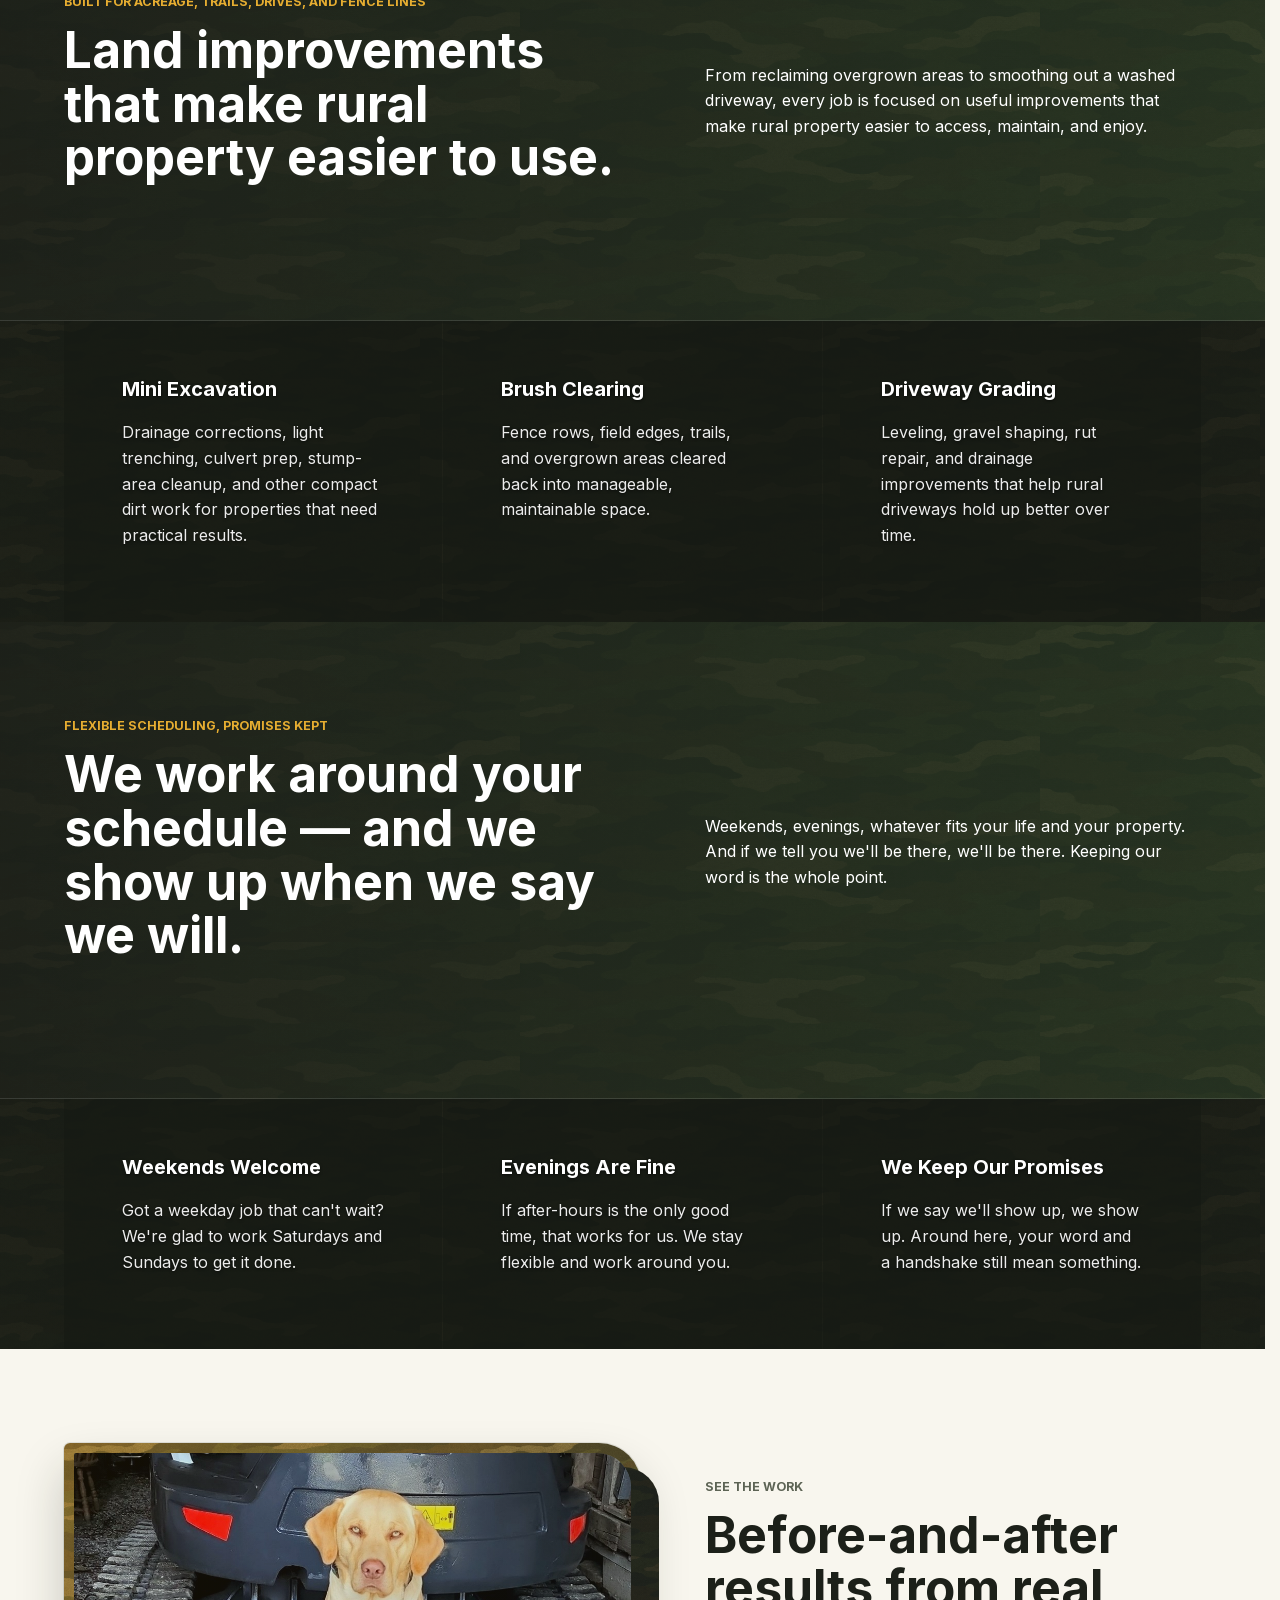
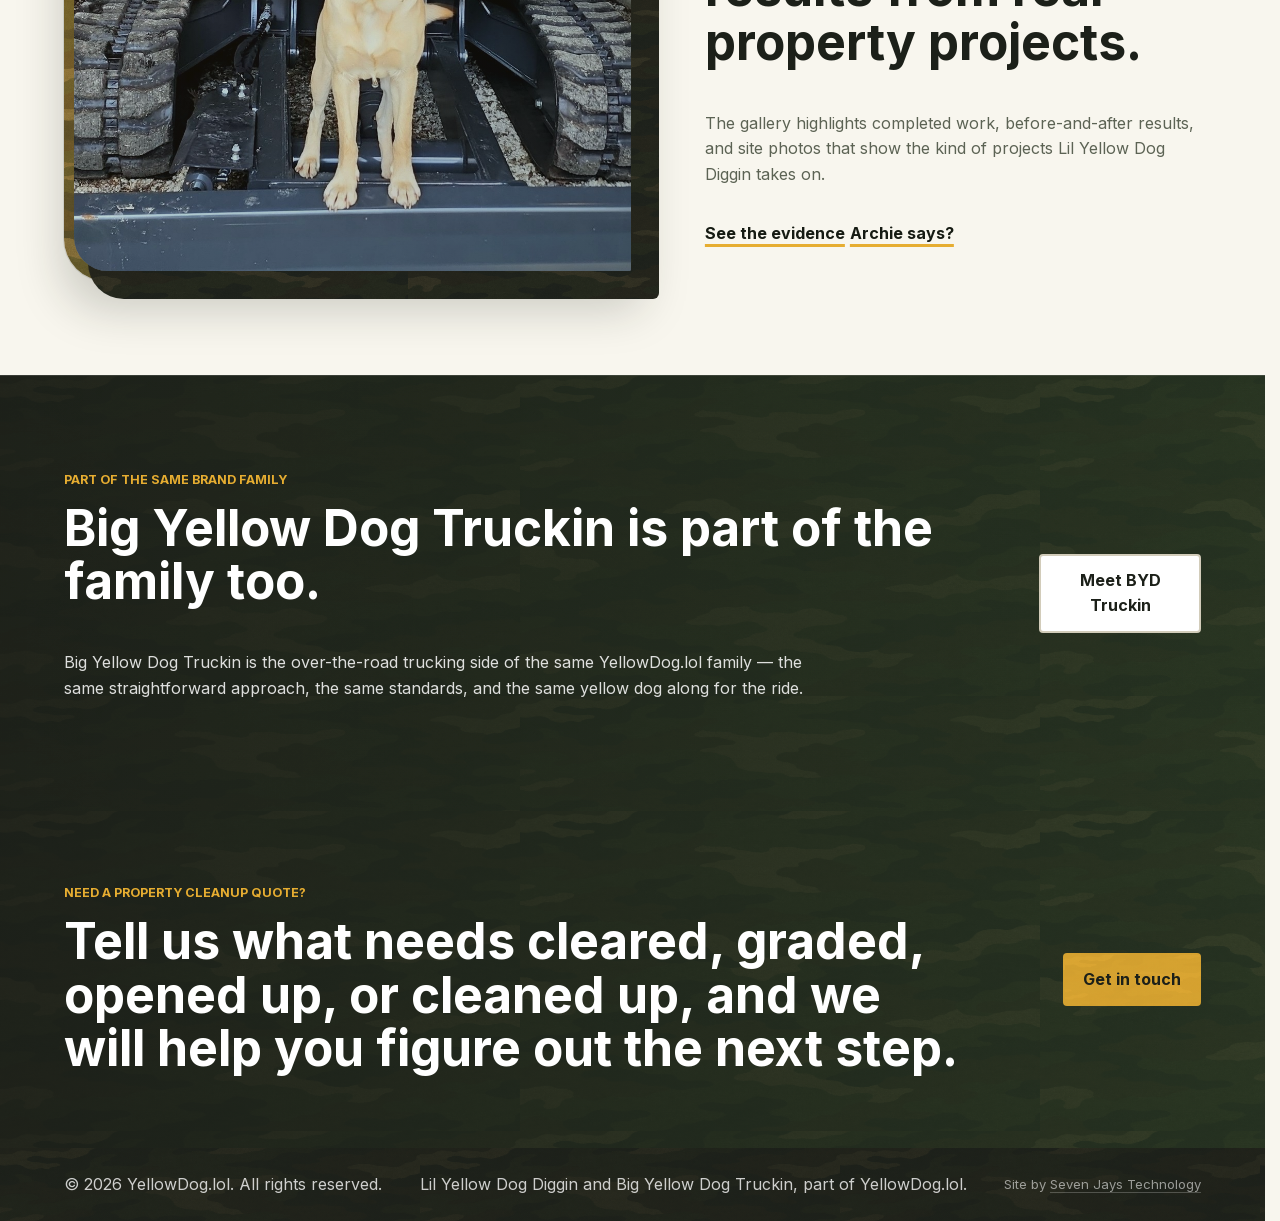
==== commit 3eece9ec: "Add three August projects, new hero, and fix stale build asset list Gallery: - Add Water line & hydr" ====
--- a/index.html
+++ b/index.html
@@ -46,7 +46,7 @@
 
     <main>
       <section class="hero">
-        <img class="hero-photo field-machine" src="assets/images/hero_01_field-machine.jpg" alt="Mini excavator working along a rural field edge">
+        <img class="hero-photo rig-sunset" src="assets/images/hero_03_rig-sunset.jpg" alt="The Lil Yellow Dog flatbed truck and trailered mini excavator parked along a country road at sunset, with the yellow dog sitting up on the flatbed">
         <div class="hero-content">
           <p class="eyebrow">Mini excavation • Brush clearing • Driveway grading</p>
           <h1>Clearing, grading, and reclaiming ground that works for you.</h1>
--- a/assets/css/styles.css
+++ b/assets/css/styles.css
@@ -205,10 +205,20 @@
   object-position: center center;
 }
 
+/* The rig runs across the middle of the frame; hold that band as the hero
+   crops taller. */
+.hero-photo.rig-sunset {
+  object-position: center 44%;
+}
+
 .hero::after {
-  background:
-    linear-gradient(90deg, rgba(28, 32, 25, 0.94), rgba(38, 52, 33, 0.66) 44%, rgba(28, 32, 25, 0.18)),
-    radial-gradient(ellipse at 18% 70%, rgba(184, 163, 109, 0.18), transparent 34%);
+  /* Bottom-up wash with a soft left wedge. The old left-to-right scrim was 94%
+     opaque exactly where the truck sits, which buried it. This keeps the
+     headline legible without flattening the rig or the sunset behind it. */
+  background:
+    linear-gradient(180deg, rgba(28, 32, 25, 0.34) 0%, rgba(28, 32, 25, 0.06) 34%, rgba(28, 32, 25, 0.9) 92%),
+    linear-gradient(100deg, rgba(28, 32, 25, 0.8) 0%, rgba(28, 32, 25, 0.34) 38%, rgba(28, 32, 25, 0) 62%),
+    radial-gradient(ellipse at 16% 86%, rgba(184, 163, 109, 0.14), transparent 42%);
   content: "";
   inset: 0;
   position: absolute;
@@ -1126,6 +1136,13 @@
     min-height: min(720px, calc(100svh - 68px));
   }
 
+  /* A 4:3 frame cropped to a phone's portrait hero cannot hold both ends of
+     the rig. Bias right so the excavator on the trailer stays in shot against
+     the sunset rather than centering on an unreadable dark middle. */
+  .hero-photo.rig-sunset {
+    object-position: 74% 46%;
+  }
+
   .hero::after {
     background:
       linear-gradient(180deg, rgba(28, 32, 25, 0.32), rgba(28, 32, 25, 0.92)),
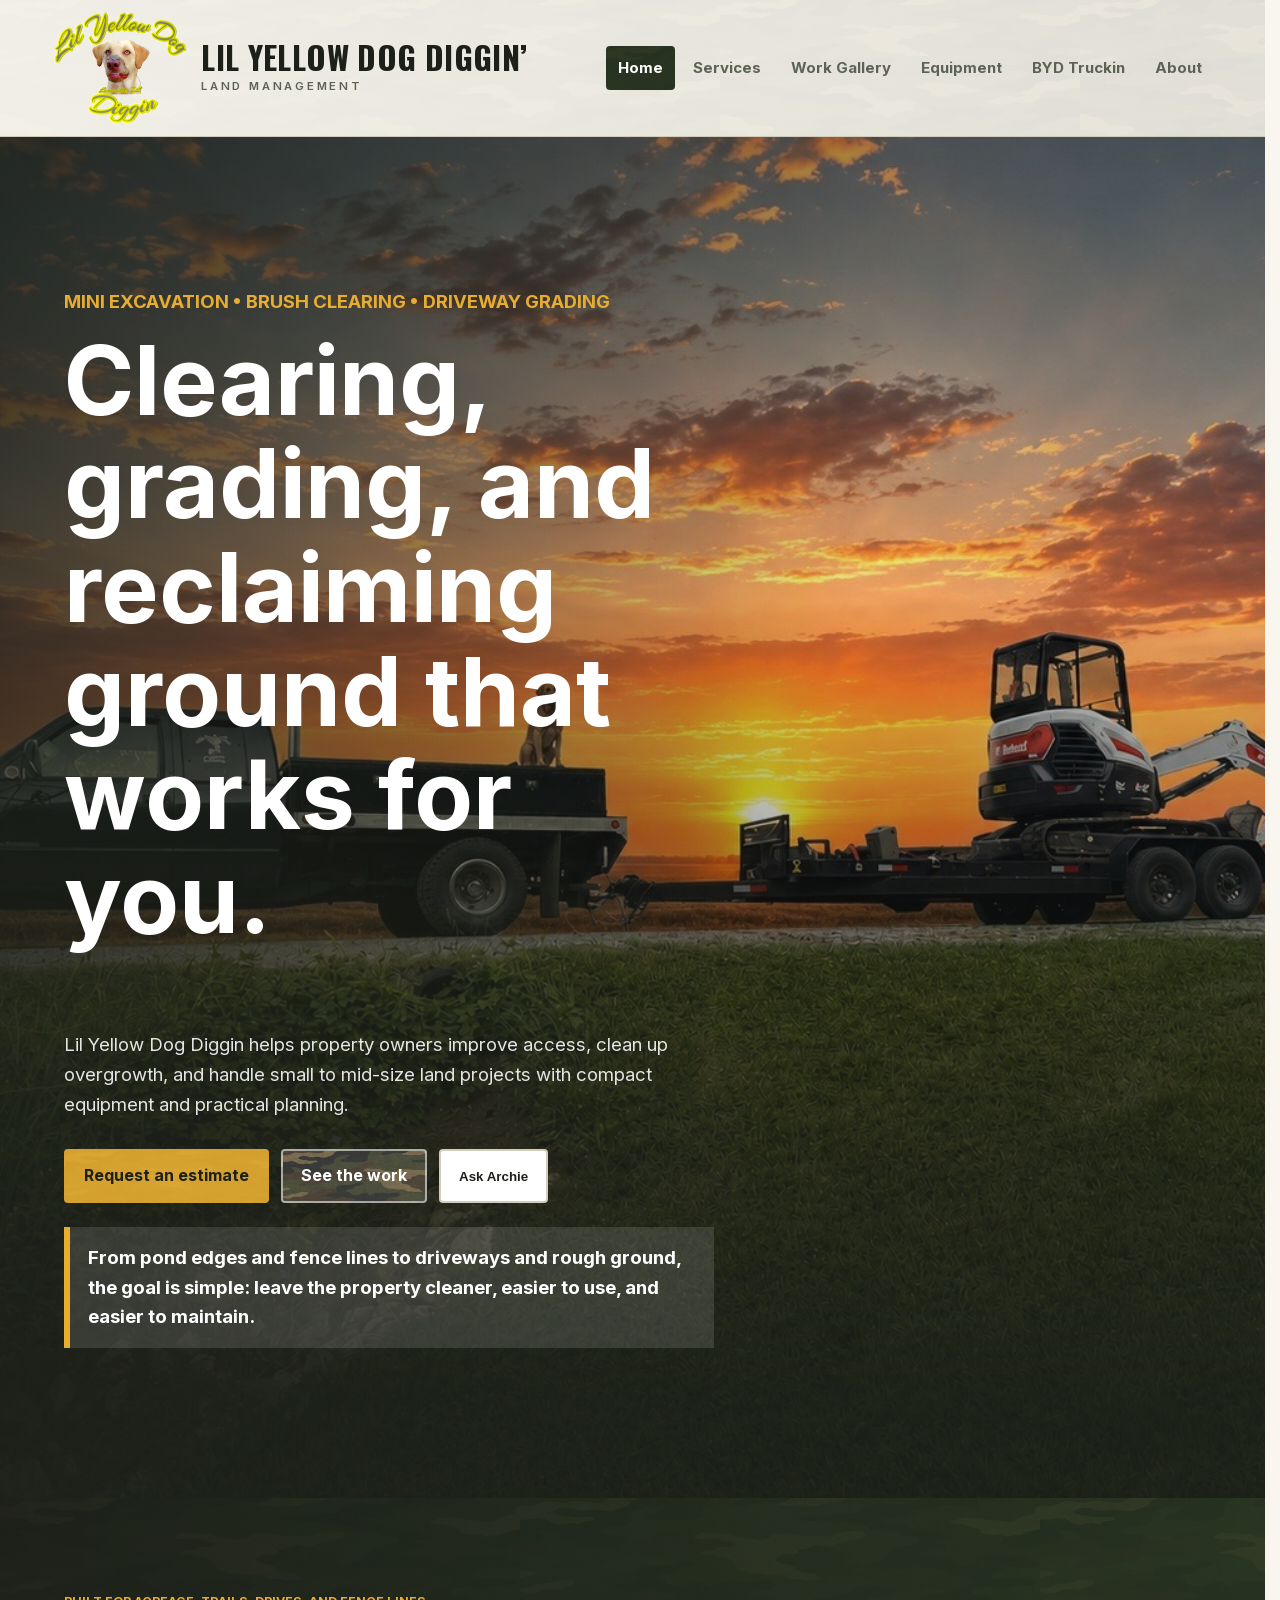
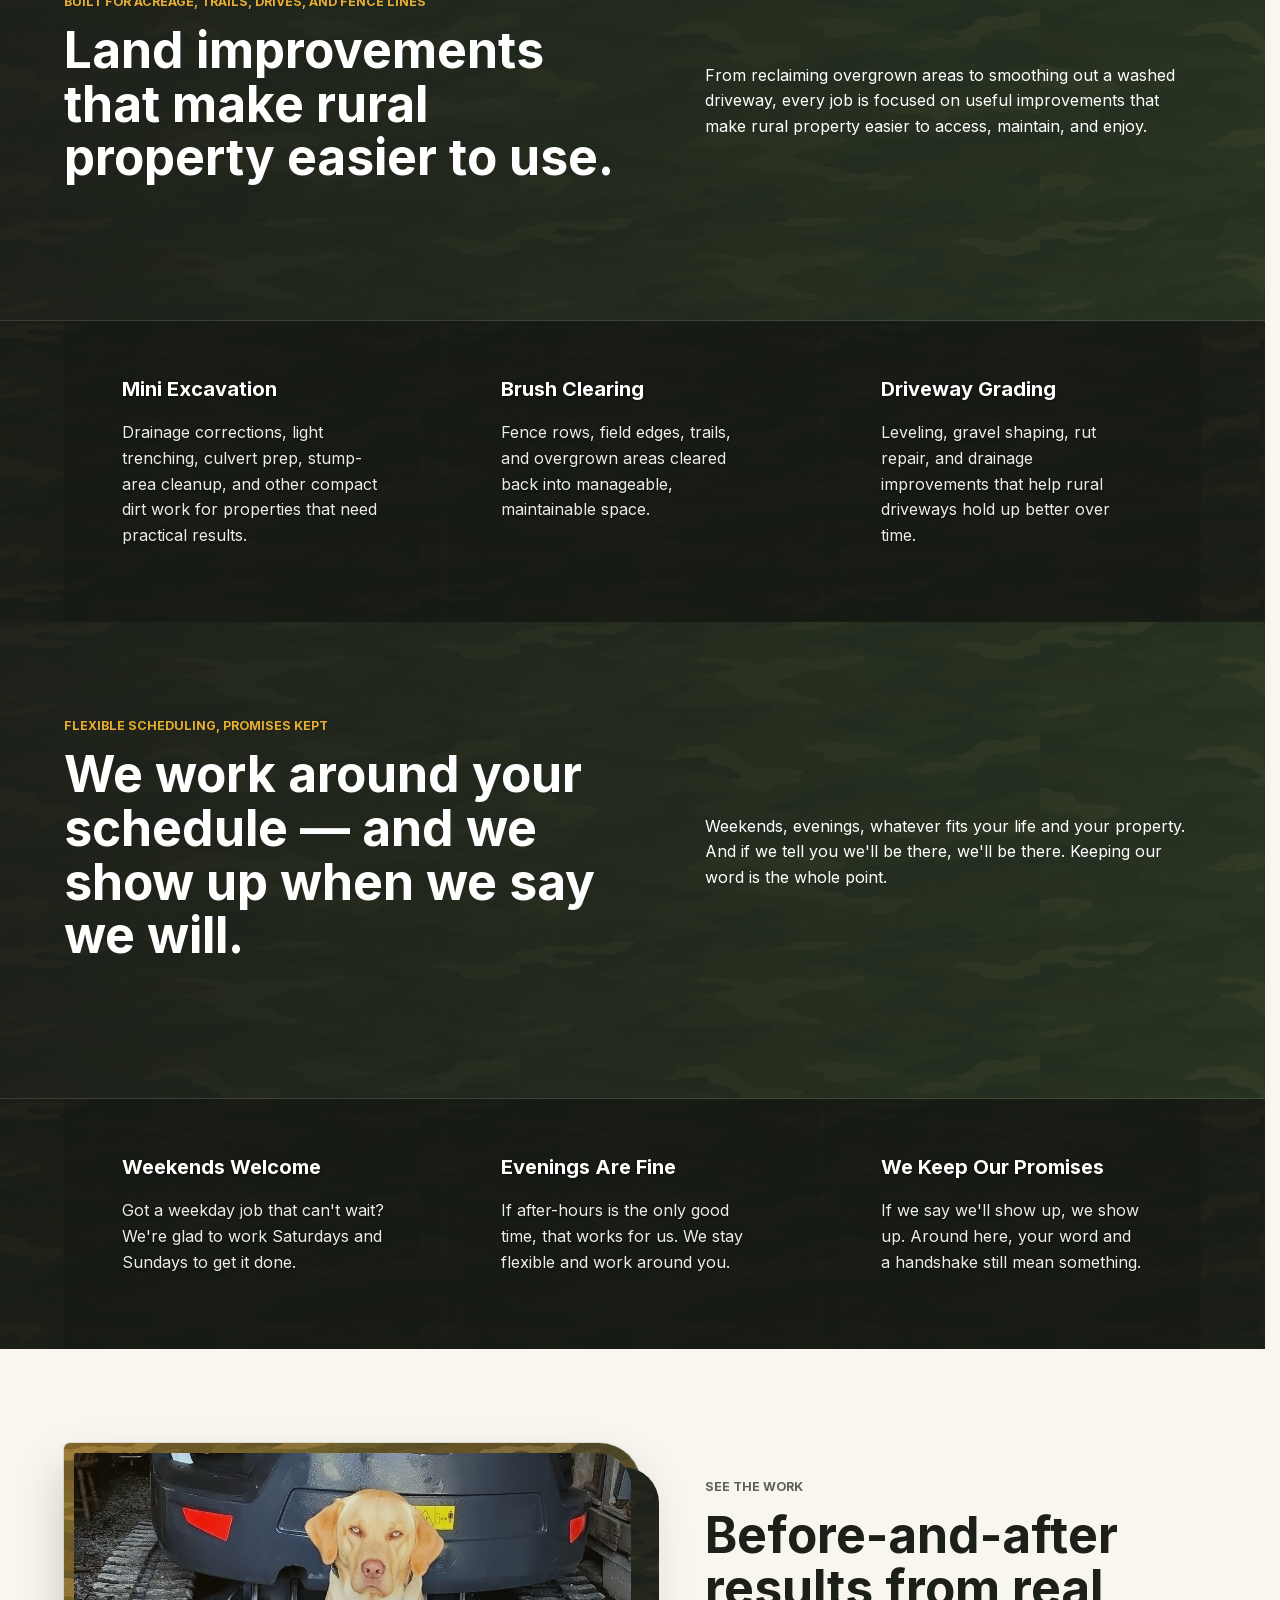
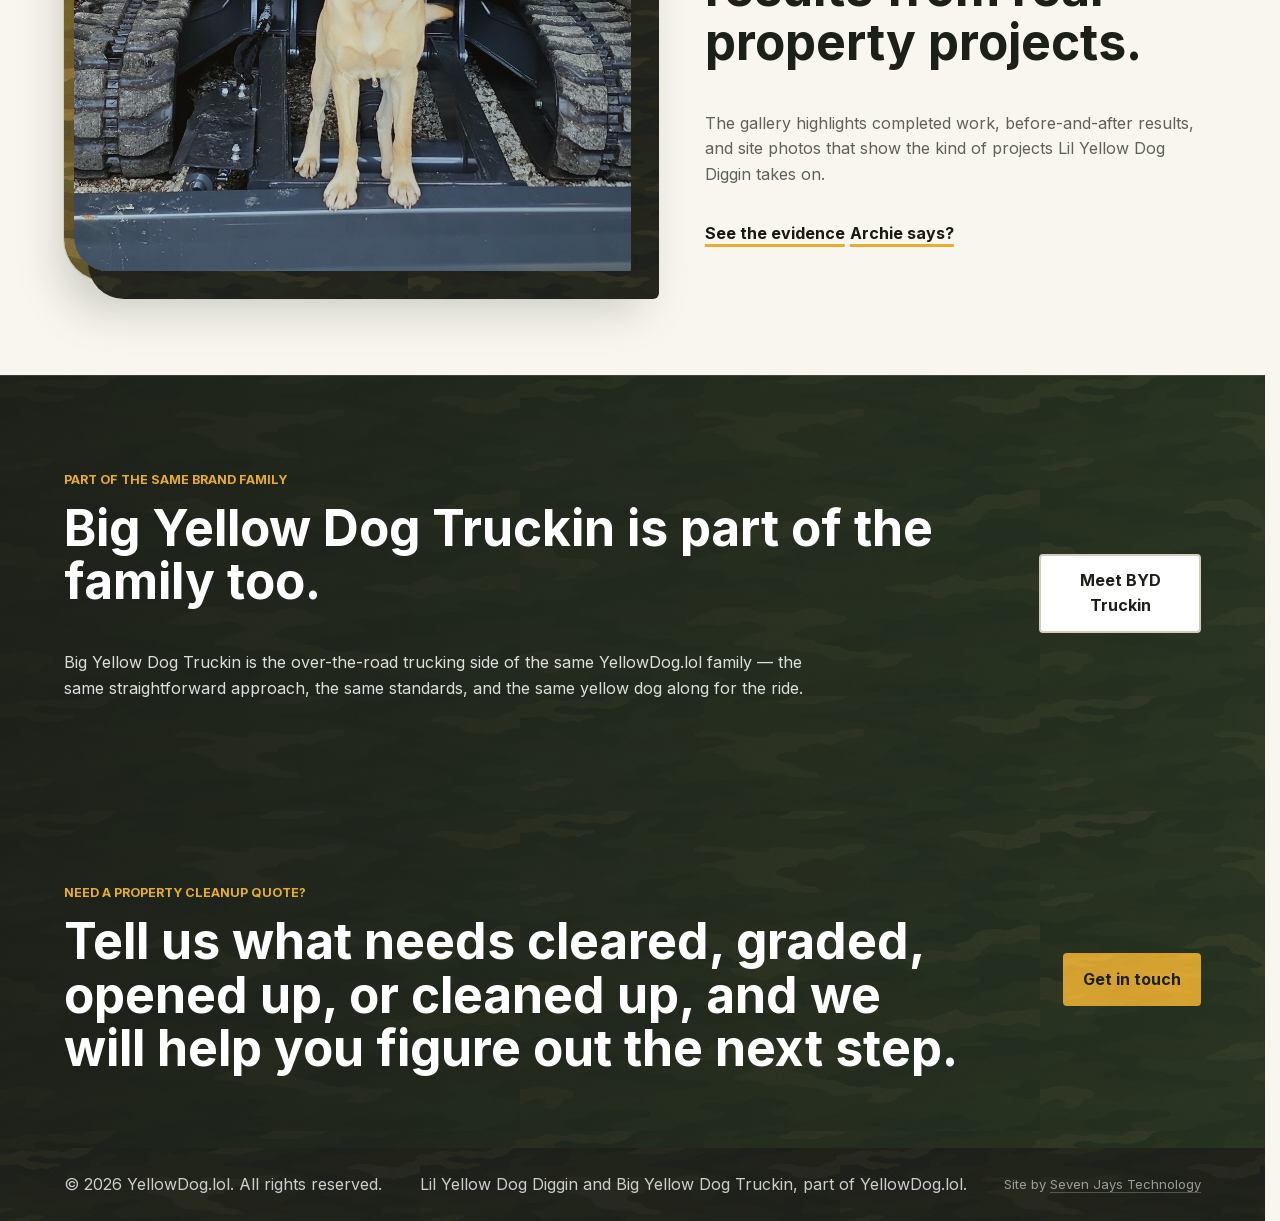
==== commit f32531c8: "Add structured data, crawler files, and a 404 page Search engines had titles, descriptions, and cano" ====
--- a/index.html
+++ b/index.html
@@ -5,29 +5,283 @@
     <meta name="viewport" content="width=device-width, initial-scale=1">
     <title>Lil Yellow Dog Diggin | Land Management & Mini Excavation</title>
     <meta name="description" content="Mini excavation, mowing, brush clearing, fence row cleanup, driveway grading, deer food plots, and small-acreage land management.">
+    <link rel="canonical" href="https://yellowdog.lol/">
     <meta property="og:type" content="website">
     <meta property="og:site_name" content="Lil Yellow Dog Diggin">
+    <meta property="og:locale" content="en_US">
     <meta property="og:title" content="Lil Yellow Dog Diggin | Land Management &amp; Mini Excavation">
     <meta property="og:description" content="Mini excavation, mowing, brush clearing, fence row cleanup, driveway grading, deer food plots, and small-acreage land management.">
     <meta property="og:url" content="https://yellowdog.lol/">
-    <meta property="og:image" content="https://yellowdog.lol/assets/images/hero_01_field-machine.jpg">
-    <meta property="og:image:width" content="1920">
-    <meta property="og:image:height" content="1080">
-    <meta property="og:image:alt" content="Lil Yellow Dog Diggin at work in the field">
+    <meta property="og:image" content="https://yellowdog.lol/assets/images/share-card.jpg">
+    <meta property="og:image:width" content="1200">
+    <meta property="og:image:height" content="630">
+    <meta property="og:image:alt" content="The Lil Yellow Dog flatbed truck and trailered mini excavator on a country road at sunset, with the yellow dog sitting up on the flatbed">
     <meta name="twitter:card" content="summary_large_image">
     <meta name="twitter:title" content="Lil Yellow Dog Diggin | Land Management &amp; Mini Excavation">
     <meta name="twitter:description" content="Mini excavation, mowing, brush clearing, fence row cleanup, driveway grading, deer food plots, and small-acreage land management.">
-    <meta name="twitter:image" content="https://yellowdog.lol/assets/images/hero_01_field-machine.jpg">
+    <meta name="twitter:image" content="https://yellowdog.lol/assets/images/share-card.jpg">
+    <meta name="twitter:image:alt" content="The Lil Yellow Dog flatbed truck and trailered mini excavator on a country road at sunset, with the yellow dog sitting up on the flatbed">
+    <meta name="robots" content="index, follow, max-image-preview:large, max-snippet:-1, max-video-preview:-1">
+    <meta name="theme-color" content="#3f4d32">
+    <link rel="alternate" type="text/plain" href="https://yellowdog.lol/llms.txt" title="Plain-text site summary for AI assistants">
     <link rel="icon" href="assets/images/favicon_512.png">
     <link rel="apple-touch-icon" href="assets/images/apple-touch-icon.png">
     <link rel="preload" href="assets/fonts/inter-latin-var.woff2" as="font" type="font/woff2" crossorigin>
     <link rel="preload" href="assets/fonts/oswald-latin-var.woff2" as="font" type="font/woff2" crossorigin>
     <link rel="stylesheet" href="assets/css/styles.css">
+    <script type="application/ld+json">
+    {
+      "@context": "https://schema.org",
+      "@graph": [
+        {
+          "@type": [
+            "LocalBusiness",
+            "GeneralContractor"
+          ],
+          "@id": "https://yellowdog.lol/#business",
+          "name": "Lil Yellow Dog Diggin'",
+          "alternateName": [
+            "Lil Yellow Dog Diggin",
+            "Lil Yellow Dog Diggin' Land Management"
+          ],
+          "url": "https://yellowdog.lol/",
+          "description": "Owner-operated land management and compact excavation: brush clearing, driveway grading, mini excavator work, mowing, fence row cleanup, deer food plots, storm damage cleanup, small demolition, and trailer hauling.",
+          "slogan": "Clearing, grading, and reclaiming ground that works for you.",
+          "logo": {
+            "@type": "ImageObject",
+            "url": "https://yellowdog.lol/assets/images/logo-lil-yellow-dog.png",
+            "width": 500,
+            "height": 422
+          },
+          "image": [
+            "https://yellowdog.lol/assets/images/hero_03_rig-sunset.jpg",
+            "https://yellowdog.lol/assets/images/share-card.jpg"
+          ],
+          "telephone": "+1-618-731-1082",
+          "contactPoint": [
+            {
+              "@type": "ContactPoint",
+              "contactType": "sales",
+              "telephone": "+1-618-731-1082",
+              "availableLanguage": "English",
+              "areaServed": "US"
+            },
+            {
+              "@type": "ContactPoint",
+              "contactType": "customer service",
+              "telephone": "+1-217-821-0114",
+              "availableLanguage": "English",
+              "areaServed": "US"
+            }
+          ],
+          "priceRange": "$$",
+          "currenciesAccepted": "USD",
+          "knowsAbout": [
+            "Mini excavation",
+            "Brush clearing",
+            "Driveway grading",
+            "Fence row cleanup",
+            "Land clearing",
+            "Deer food plots",
+            "Drainage correction",
+            "Storm damage cleanup",
+            "Small building demolition",
+            "Garden tilling",
+            "Equipment hauling"
+          ],
+          "makesOffer": [
+            {
+              "@type": "Offer",
+              "itemOffered": {
+                "@type": "Service",
+                "name": "Mini Excavator Work",
+                "description": "Small trenching, drainage corrections, culvert prep, grading, stump-area cleanup, and tight-access excavation for projects that do not require full-size equipment.",
+                "provider": {
+                  "@id": "https://yellowdog.lol/#business"
+                }
+              },
+              "availability": "https://schema.org/InStock"
+            },
+            {
+              "@type": "Offer",
+              "itemOffered": {
+                "@type": "Service",
+                "name": "Mowing",
+                "description": "Pasture edges, lots, trails, and seasonal overgrowth control for properties that need more than lawn care.",
+                "provider": {
+                  "@id": "https://yellowdog.lol/#business"
+                }
+              },
+              "availability": "https://schema.org/InStock"
+            },
+            {
+              "@type": "Offer",
+              "itemOffered": {
+                "@type": "Service",
+                "name": "Brush Clearing",
+                "description": "Clearing saplings, heavy weeds, and tangled growth around access lanes, fields, trails, and rough edges to restore working space.",
+                "provider": {
+                  "@id": "https://yellowdog.lol/#business"
+                }
+              },
+              "availability": "https://schema.org/InStock"
+            },
+            {
+              "@type": "Offer",
+              "itemOffered": {
+                "@type": "Service",
+                "name": "Fence Row Cleanup",
+                "description": "Cutting back overgrowth and opening usable space along existing or planned fence lines for easier access and maintenance.",
+                "provider": {
+                  "@id": "https://yellowdog.lol/#business"
+                }
+              },
+              "availability": "https://schema.org/InStock"
+            },
+            {
+              "@type": "Offer",
+              "itemOffered": {
+                "@type": "Service",
+                "name": "Driveway Leveling",
+                "description": "Grading ruts, shaping gravel, filling low spots, and improving drainage so rural driveways are smoother and more reliable.",
+                "provider": {
+                  "@id": "https://yellowdog.lol/#business"
+                }
+              },
+              "availability": "https://schema.org/InStock"
+            },
+            {
+              "@type": "Offer",
+              "itemOffered": {
+                "@type": "Service",
+                "name": "Deer Food Plots",
+                "description": "Clearing brush, breaking and leveling ground, and seedbed prep to establish new deer food plots, plus seasonal mowing and refresh work.",
+                "provider": {
+                  "@id": "https://yellowdog.lol/#business"
+                }
+              },
+              "availability": "https://schema.org/InStock"
+            },
+            {
+              "@type": "Offer",
+              "itemOffered": {
+                "@type": "Service",
+                "name": "Garden Tilling",
+                "description": "Breaking new ground and working up existing plots for gardens, raised beds, and planting areas.",
+                "provider": {
+                  "@id": "https://yellowdog.lol/#business"
+                }
+              },
+              "availability": "https://schema.org/InStock"
+            },
+            {
+              "@type": "Offer",
+              "itemOffered": {
+                "@type": "Service",
+                "name": "Property Cleanup",
+                "description": "Custom cleanup work for neglected corners, trails, building sites, field entrances, and small acreage projects.",
+                "provider": {
+                  "@id": "https://yellowdog.lol/#business"
+                }
+              },
+              "availability": "https://schema.org/InStock"
+            },
+            {
+              "@type": "Offer",
+              "itemOffered": {
+                "@type": "Service",
+                "name": "Storm Damage Cleanup",
+                "description": "Clearing downed trees, broken limbs, and scattered debris after storms and high wind, and getting the property usable again.",
+                "provider": {
+                  "@id": "https://yellowdog.lol/#business"
+                }
+              },
+              "availability": "https://schema.org/InStock"
+            },
+            {
+              "@type": "Offer",
+              "itemOffered": {
+                "@type": "Service",
+                "name": "Demolition & Teardown",
+                "description": "Taking down old sheds, milk houses, and small outbuildings, pulling out the old foundation, and hauling off the debris.",
+                "provider": {
+                  "@id": "https://yellowdog.lol/#business"
+                }
+              },
+              "availability": "https://schema.org/InStock"
+            },
+            {
+              "@type": "Offer",
+              "itemOffered": {
+                "@type": "Service",
+                "name": "Trailer Hauling",
+                "description": "Hauling tractors, equipment, scrap, and job debris with car and utility trailers.",
+                "provider": {
+                  "@id": "https://yellowdog.lol/#business"
+                }
+              },
+              "availability": "https://schema.org/InStock"
+            }
+          ],
+          "parentOrganization": {
+            "@type": "Organization",
+            "@id": "https://yellowdog.lol/#yellowdog",
+            "name": "YellowDog.lol",
+            "url": "https://yellowdog.lol/"
+          }
+        },
+        {
+          "@type": "WebSite",
+          "@id": "https://yellowdog.lol/#website",
+          "url": "https://yellowdog.lol/",
+          "name": "Lil Yellow Dog Diggin",
+          "description": "Land management and compact excavation for rural property owners.",
+          "publisher": {
+            "@id": "https://yellowdog.lol/#business"
+          },
+          "inLanguage": "en-US"
+        },
+        {
+          "@type": "WebPage",
+          "@id": "https://yellowdog.lol/#webpage",
+          "url": "https://yellowdog.lol/",
+          "name": "Lil Yellow Dog Diggin | Land Management & Mini Excavation",
+          "description": "Mini excavation, mowing, brush clearing, fence row cleanup, driveway grading, deer food plots, and small-acreage land management.",
+          "isPartOf": {
+            "@id": "https://yellowdog.lol/#website"
+          },
+          "about": {
+            "@id": "https://yellowdog.lol/#business"
+          },
+          "inLanguage": "en-US",
+          "primaryImageOfPage": {
+            "@type": "ImageObject",
+            "url": "https://yellowdog.lol/assets/images/hero_03_rig-sunset.jpg",
+            "width": 1448,
+            "height": 1086,
+            "caption": "The Lil Yellow Dog flatbed truck and trailered mini excavator on a country road at sunset, with the yellow dog sitting up on the flatbed"
+          }
+        },
+        {
+          "@type": "BreadcrumbList",
+          "@id": "https://yellowdog.lol/#breadcrumb",
+          "itemListElement": [
+            {
+              "@type": "ListItem",
+              "position": 1,
+              "name": "Home",
+              "item": "https://yellowdog.lol/"
+            }
+          ]
+        }
+      ]
+    }
+    </script>
   </head>
   <body>
     <header class="site-header">
       <a class="brand" href="index.html" aria-label="Lil Yellow Dog Diggin home">
-        <img class="brand-logo" src="assets/images/logo-lil-yellow-dog.png" alt="">
+        <img class="brand-logo" src="assets/images/logo-lil-yellow-dog.png" alt="" width="500" height="422" decoding="async">
         <span>
           <strong>Lil Yellow Dog Diggin’</strong>
           <small>Land Management</small>
@@ -46,7 +300,7 @@
 
     <main>
       <section class="hero">
-        <img class="hero-photo rig-sunset" src="assets/images/hero_03_rig-sunset.jpg" alt="The Lil Yellow Dog flatbed truck and trailered mini excavator parked along a country road at sunset, with the yellow dog sitting up on the flatbed">
+        <img class="hero-photo rig-sunset" src="assets/images/hero_03_rig-sunset.jpg" alt="The Lil Yellow Dog flatbed truck and trailered mini excavator parked along a country road at sunset, with the yellow dog sitting up on the flatbed" width="1448" height="1086" decoding="async" fetchpriority="high">
         <div class="hero-content">
           <p class="eyebrow">Mini excavation • Brush clearing • Driveway grading</p>
           <h1>Clearing, grading, and reclaiming ground that works for you.</h1>
@@ -114,7 +368,7 @@
 
       <section class="section split">
         <div class="image-frame feature-frame">
-          <img src="assets/images/social_02_dog-front.jpg" alt="Lil Yellow Dog sitting on the front blade of a compact excavator">
+          <img src="assets/images/social_02_dog-front.jpg" alt="Lil Yellow Dog sitting on the front blade of a compact excavator" width="1080" height="1080" loading="lazy" decoding="async">
         </div>
         <div>
           <p class="eyebrow">See the work</p>
--- a/assets/css/styles.css
+++ b/assets/css/styles.css
@@ -33,7 +33,7 @@
   --rust: #9a5135;
   --white: #ffffff;
   --shadow: 0 18px 42px rgba(32, 35, 31, 0.12);
-  --camo-pattern: url("../images/military-camo.png");
+  --camo-pattern: url("../images/military-camo.jpg");
   font-family: Inter, ui-sans-serif, system-ui, -apple-system, BlinkMacSystemFont, "Segoe UI", sans-serif;
 }
 
@@ -69,6 +69,7 @@
 
 img {
   display: block;
+  height: auto;
   max-width: 100%;
 }
 
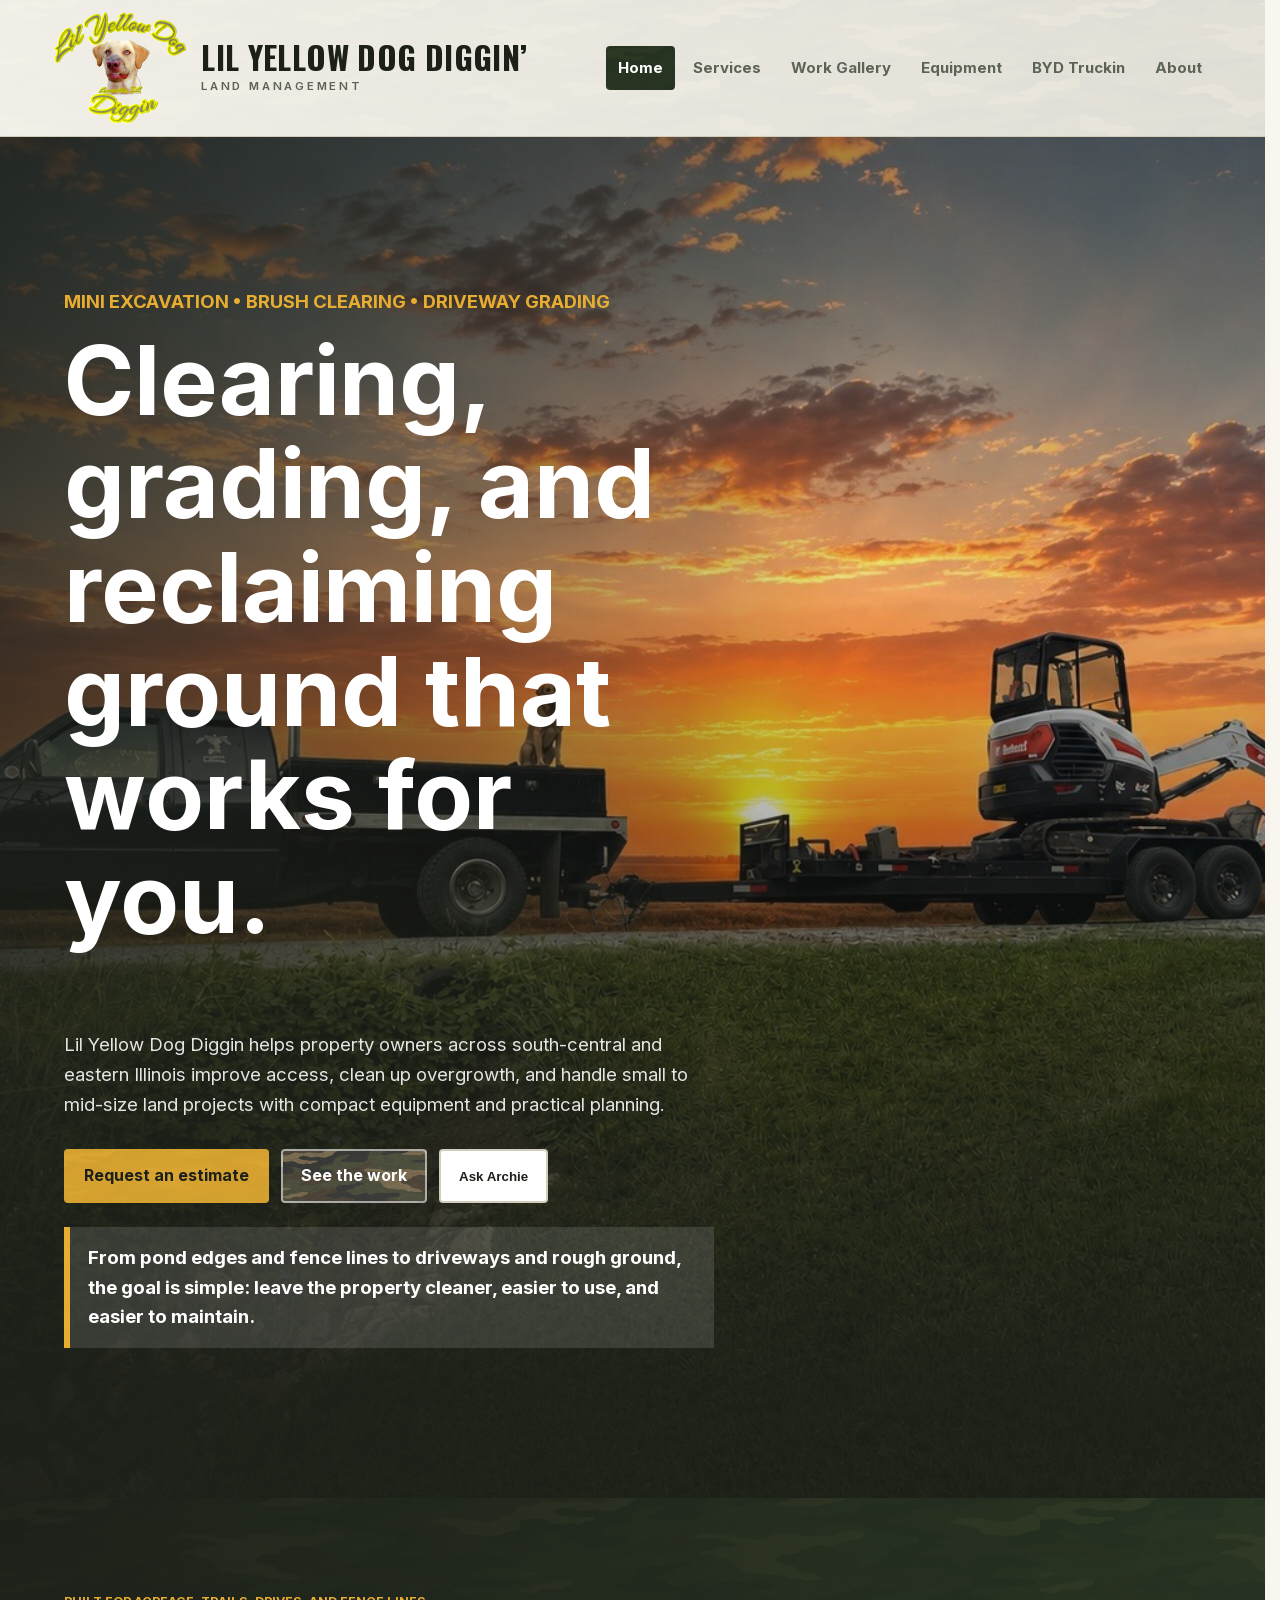
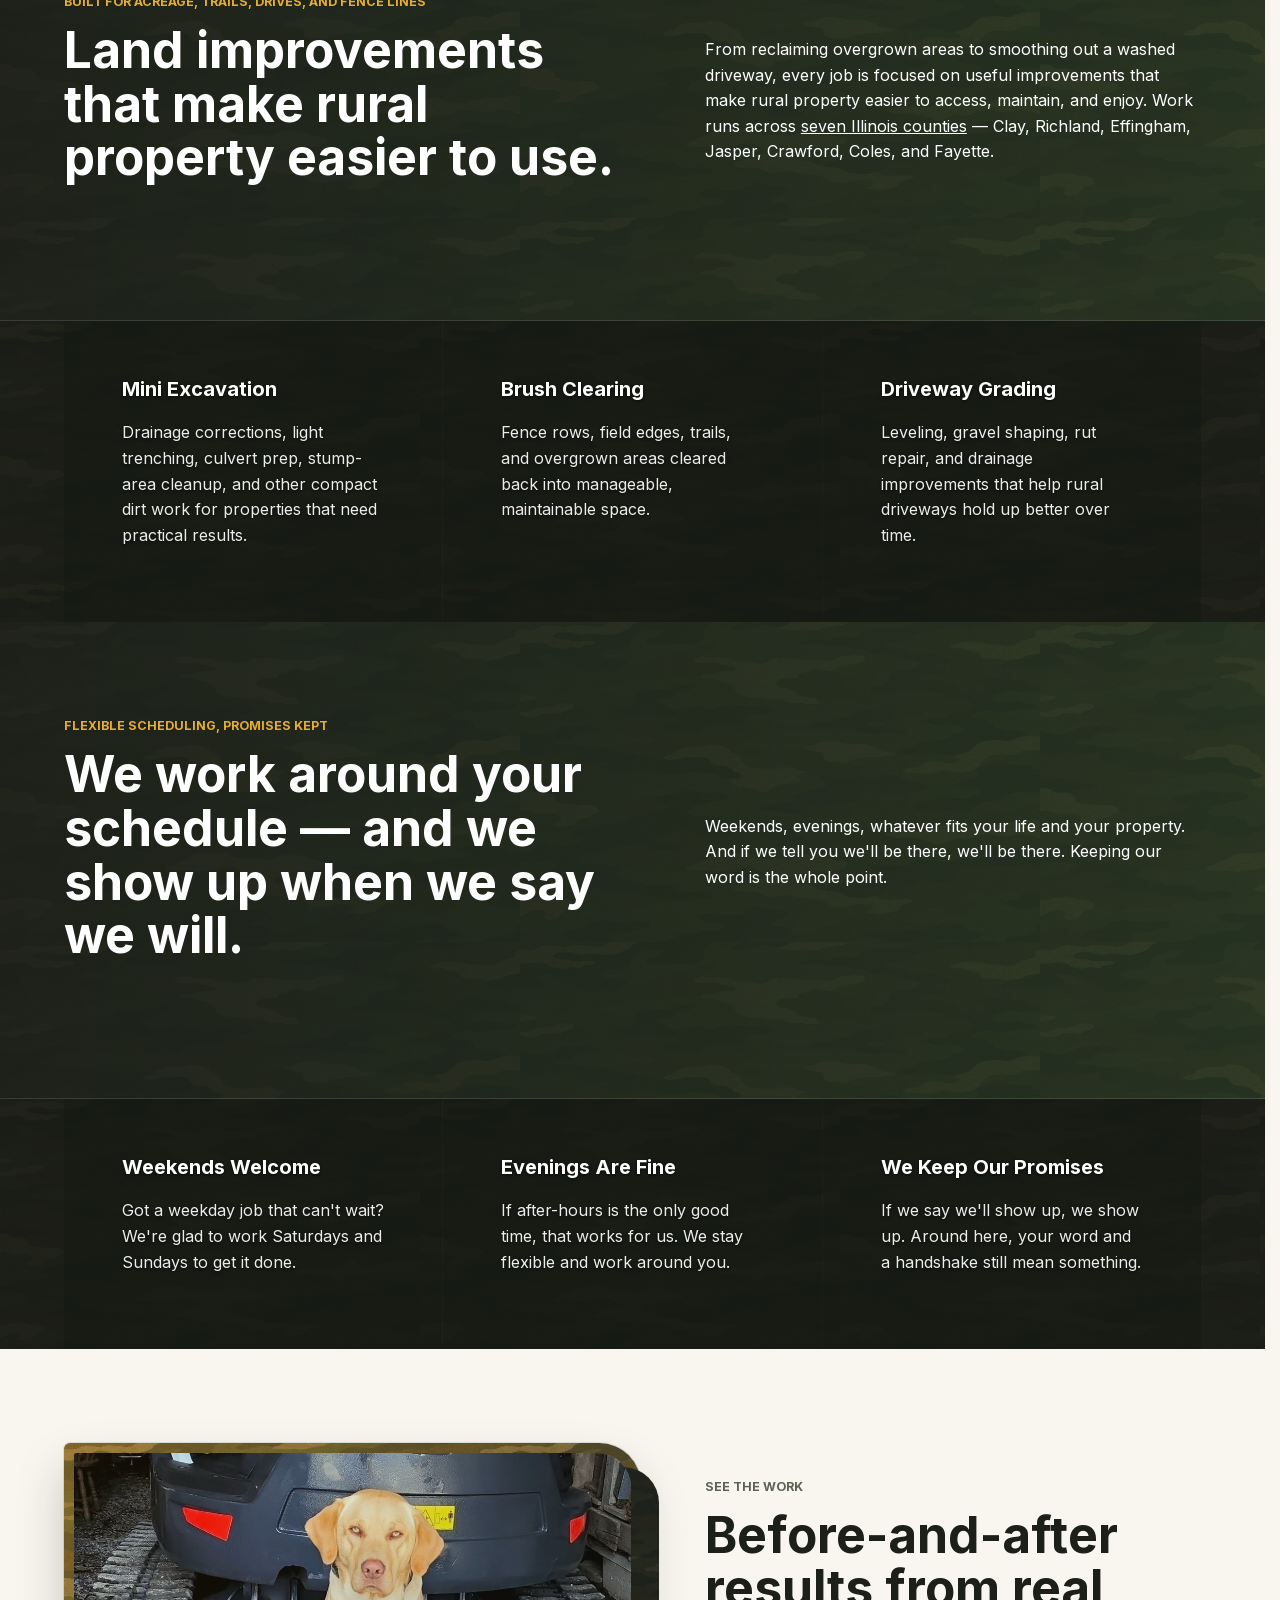
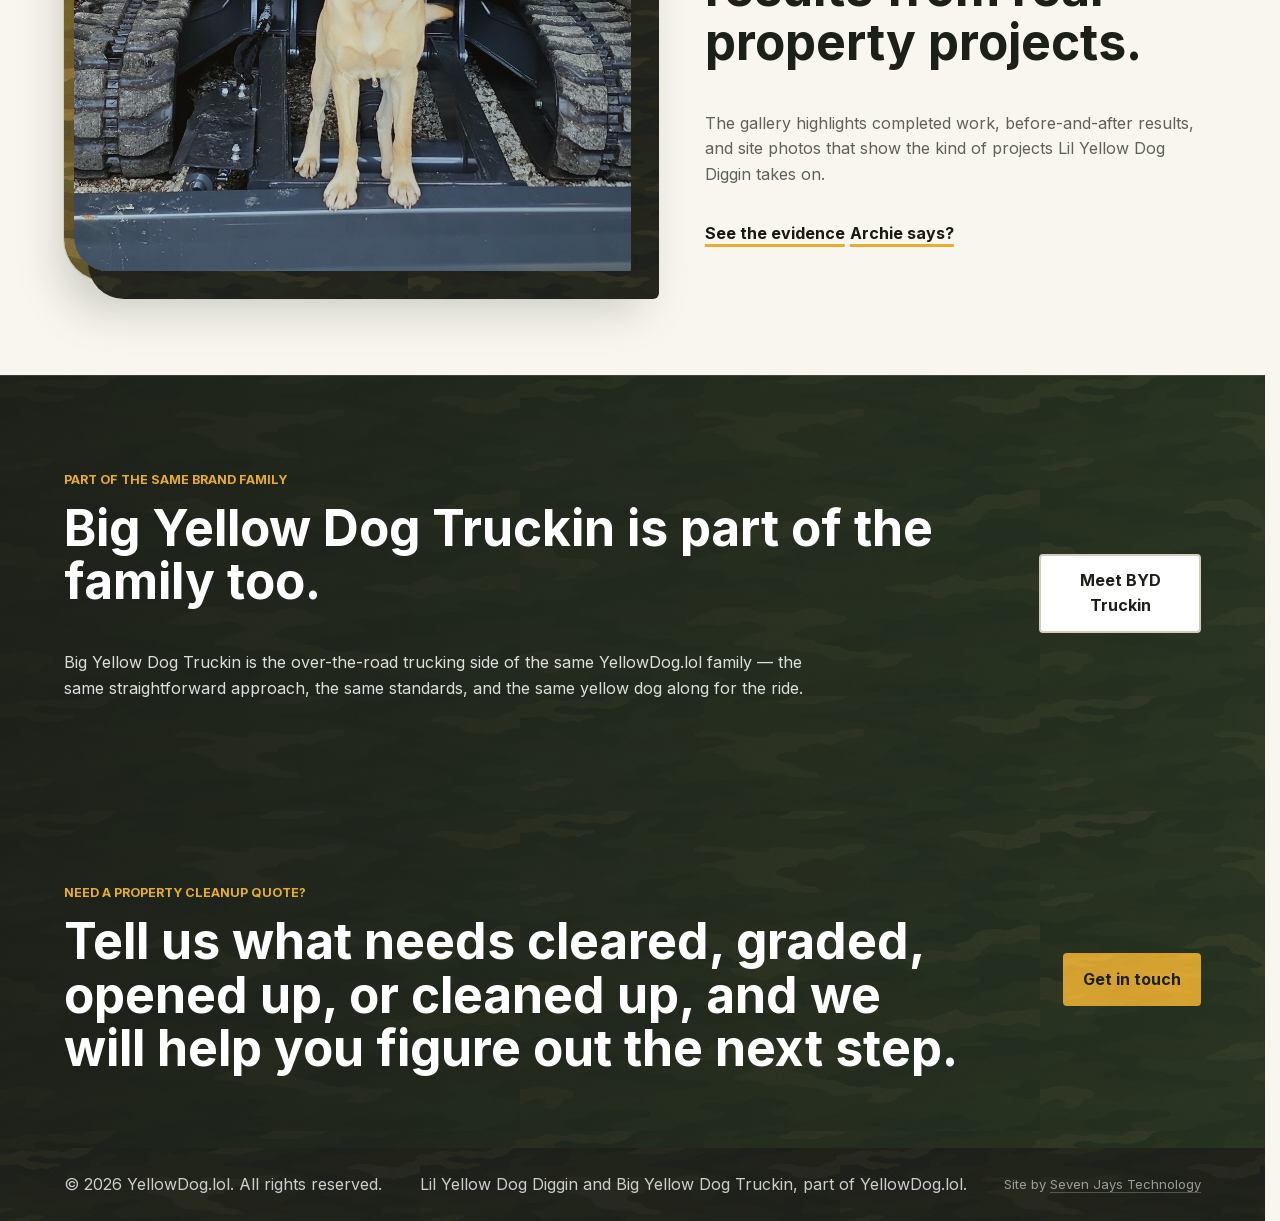
==== commit c3c80e2d: "Name the service area: seven Illinois counties The site never said where it works — only "local and " ====
--- a/index.html
+++ b/index.html
@@ -3,22 +3,22 @@
   <head>
     <meta charset="utf-8">
     <meta name="viewport" content="width=device-width, initial-scale=1">
-    <title>Lil Yellow Dog Diggin | Land Management & Mini Excavation</title>
-    <meta name="description" content="Mini excavation, mowing, brush clearing, fence row cleanup, driveway grading, deer food plots, and small-acreage land management.">
+    <title>Lil Yellow Dog Diggin | Mini Excavation &amp; Land Clearing, IL</title>
+    <meta name="description" content="Mini excavation, brush clearing, driveway grading, and land management in Effingham, Clay, Richland, Jasper, Crawford, Coles &amp; Fayette Counties, IL.">
     <link rel="canonical" href="https://yellowdog.lol/">
     <meta property="og:type" content="website">
     <meta property="og:site_name" content="Lil Yellow Dog Diggin">
     <meta property="og:locale" content="en_US">
-    <meta property="og:title" content="Lil Yellow Dog Diggin | Land Management &amp; Mini Excavation">
-    <meta property="og:description" content="Mini excavation, mowing, brush clearing, fence row cleanup, driveway grading, deer food plots, and small-acreage land management.">
+    <meta property="og:title" content="Lil Yellow Dog Diggin | Mini Excavation &amp; Land Clearing, IL">
+    <meta property="og:description" content="Mini excavation, brush clearing, driveway grading, and land management in Effingham, Clay, Richland, Jasper, Crawford, Coles &amp; Fayette Counties, IL.">
     <meta property="og:url" content="https://yellowdog.lol/">
     <meta property="og:image" content="https://yellowdog.lol/assets/images/share-card.jpg">
     <meta property="og:image:width" content="1200">
     <meta property="og:image:height" content="630">
     <meta property="og:image:alt" content="The Lil Yellow Dog flatbed truck and trailered mini excavator on a country road at sunset, with the yellow dog sitting up on the flatbed">
     <meta name="twitter:card" content="summary_large_image">
-    <meta name="twitter:title" content="Lil Yellow Dog Diggin | Land Management &amp; Mini Excavation">
-    <meta name="twitter:description" content="Mini excavation, mowing, brush clearing, fence row cleanup, driveway grading, deer food plots, and small-acreage land management.">
+    <meta name="twitter:title" content="Lil Yellow Dog Diggin | Mini Excavation &amp; Land Clearing, IL">
+    <meta name="twitter:description" content="Mini excavation, brush clearing, driveway grading, and land management in Effingham, Clay, Richland, Jasper, Crawford, Coles &amp; Fayette Counties, IL.">
     <meta name="twitter:image" content="https://yellowdog.lol/assets/images/share-card.jpg">
     <meta name="twitter:image:alt" content="The Lil Yellow Dog flatbed truck and trailered mini excavator on a country road at sunset, with the yellow dog sitting up on the flatbed">
     <meta name="robots" content="index, follow, max-image-preview:large, max-snippet:-1, max-video-preview:-1">
@@ -58,6 +58,41 @@
             "https://yellowdog.lol/assets/images/share-card.jpg"
           ],
           "telephone": "+1-618-731-1082",
+          "address": {
+            "@type": "PostalAddress",
+            "addressRegion": "IL",
+            "addressCountry": "US"
+          },
+          "areaServed": [
+            {
+              "@type": "AdministrativeArea",
+              "name": "Clay County, Illinois"
+            },
+            {
+              "@type": "AdministrativeArea",
+              "name": "Richland County, Illinois"
+            },
+            {
+              "@type": "AdministrativeArea",
+              "name": "Effingham County, Illinois"
+            },
+            {
+              "@type": "AdministrativeArea",
+              "name": "Jasper County, Illinois"
+            },
+            {
+              "@type": "AdministrativeArea",
+              "name": "Crawford County, Illinois"
+            },
+            {
+              "@type": "AdministrativeArea",
+              "name": "Coles County, Illinois"
+            },
+            {
+              "@type": "AdministrativeArea",
+              "name": "Fayette County, Illinois"
+            }
+          ],
           "contactPoint": [
             {
               "@type": "ContactPoint",
@@ -245,8 +280,8 @@
           "@type": "WebPage",
           "@id": "https://yellowdog.lol/#webpage",
           "url": "https://yellowdog.lol/",
-          "name": "Lil Yellow Dog Diggin | Land Management & Mini Excavation",
-          "description": "Mini excavation, mowing, brush clearing, fence row cleanup, driveway grading, deer food plots, and small-acreage land management.",
+          "name": "Lil Yellow Dog Diggin | Mini Excavation & Land Clearing, IL",
+          "description": "Mini excavation, brush clearing, driveway grading, and land management in Effingham, Clay, Richland, Jasper, Crawford, Coles & Fayette Counties, IL.",
           "isPartOf": {
             "@id": "https://yellowdog.lol/#website"
           },
@@ -304,7 +339,7 @@
         <div class="hero-content">
           <p class="eyebrow">Mini excavation • Brush clearing • Driveway grading</p>
           <h1>Clearing, grading, and reclaiming ground that works for you.</h1>
-          <p>Lil Yellow Dog Diggin helps property owners improve access, clean up overgrowth, and handle small to mid-size land projects with compact equipment and practical planning.</p>
+          <p>Lil Yellow Dog Diggin helps property owners across south-central and eastern Illinois improve access, clean up overgrowth, and handle small to mid-size land projects with compact equipment and practical planning.</p>
           <div class="button-row">
             <a class="button primary" href="about.html#contact">Request an estimate</a>
             <a class="button secondary" href="gallery.html">See the work</a>
@@ -325,7 +360,7 @@
           <p class="eyebrow">Built for acreage, trails, drives, and fence lines</p>
           <h2>Land improvements that make rural property easier to use.</h2>
         </div>
-        <p>From reclaiming overgrown areas to smoothing out a washed driveway, every job is focused on useful improvements that make rural property easier to access, maintain, and enjoy.</p>
+        <p>From reclaiming overgrown areas to smoothing out a washed driveway, every job is focused on useful improvements that make rural property easier to access, maintain, and enjoy. Work runs across <a href="about.html#service-area">seven Illinois counties</a> — Clay, Richland, Effingham, Jasper, Crawford, Coles, and Fayette.</p>
       </section>
 
       <section class="section service-band" aria-label="Featured services">
--- a/assets/css/styles.css
+++ b/assets/css/styles.css
@@ -672,6 +672,7 @@
 }
 
 .card h2,
+.card h3,
 .equipment-list h2 {
   font-size: 1.35rem;
 }
